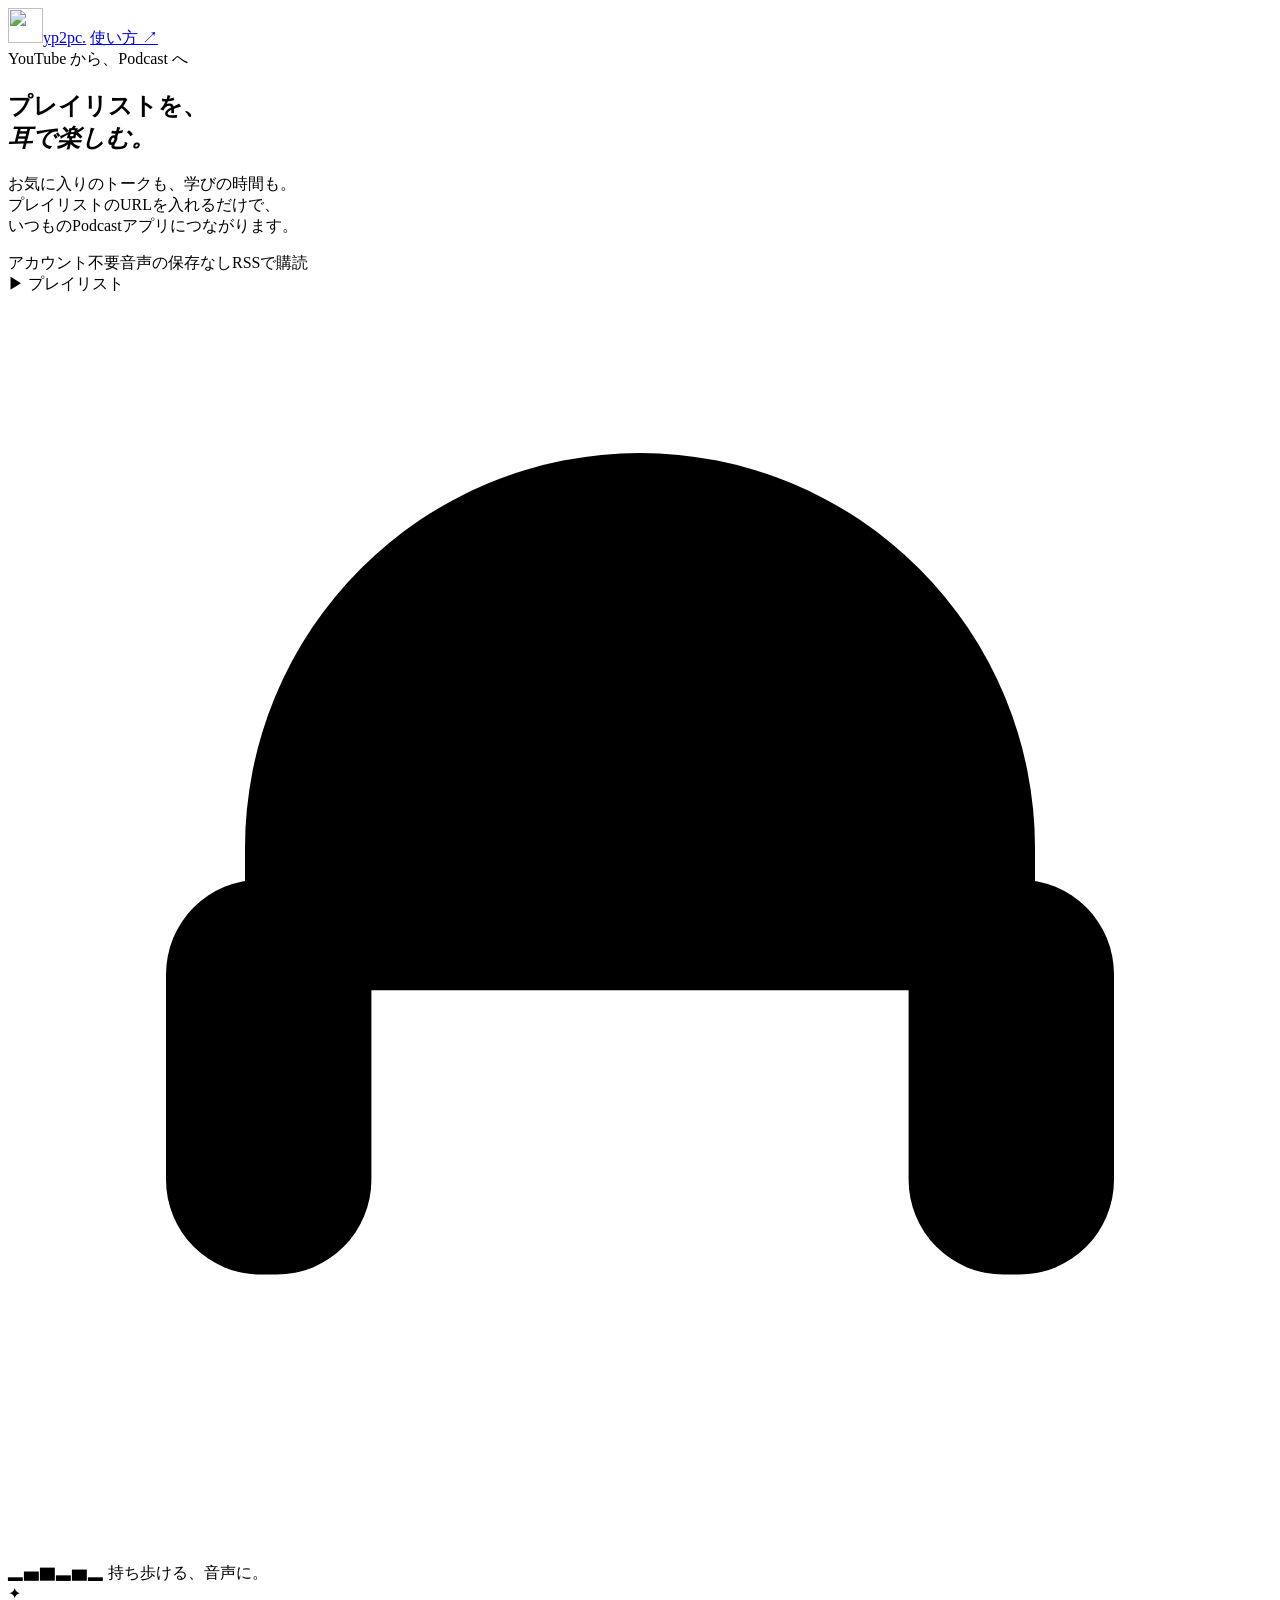
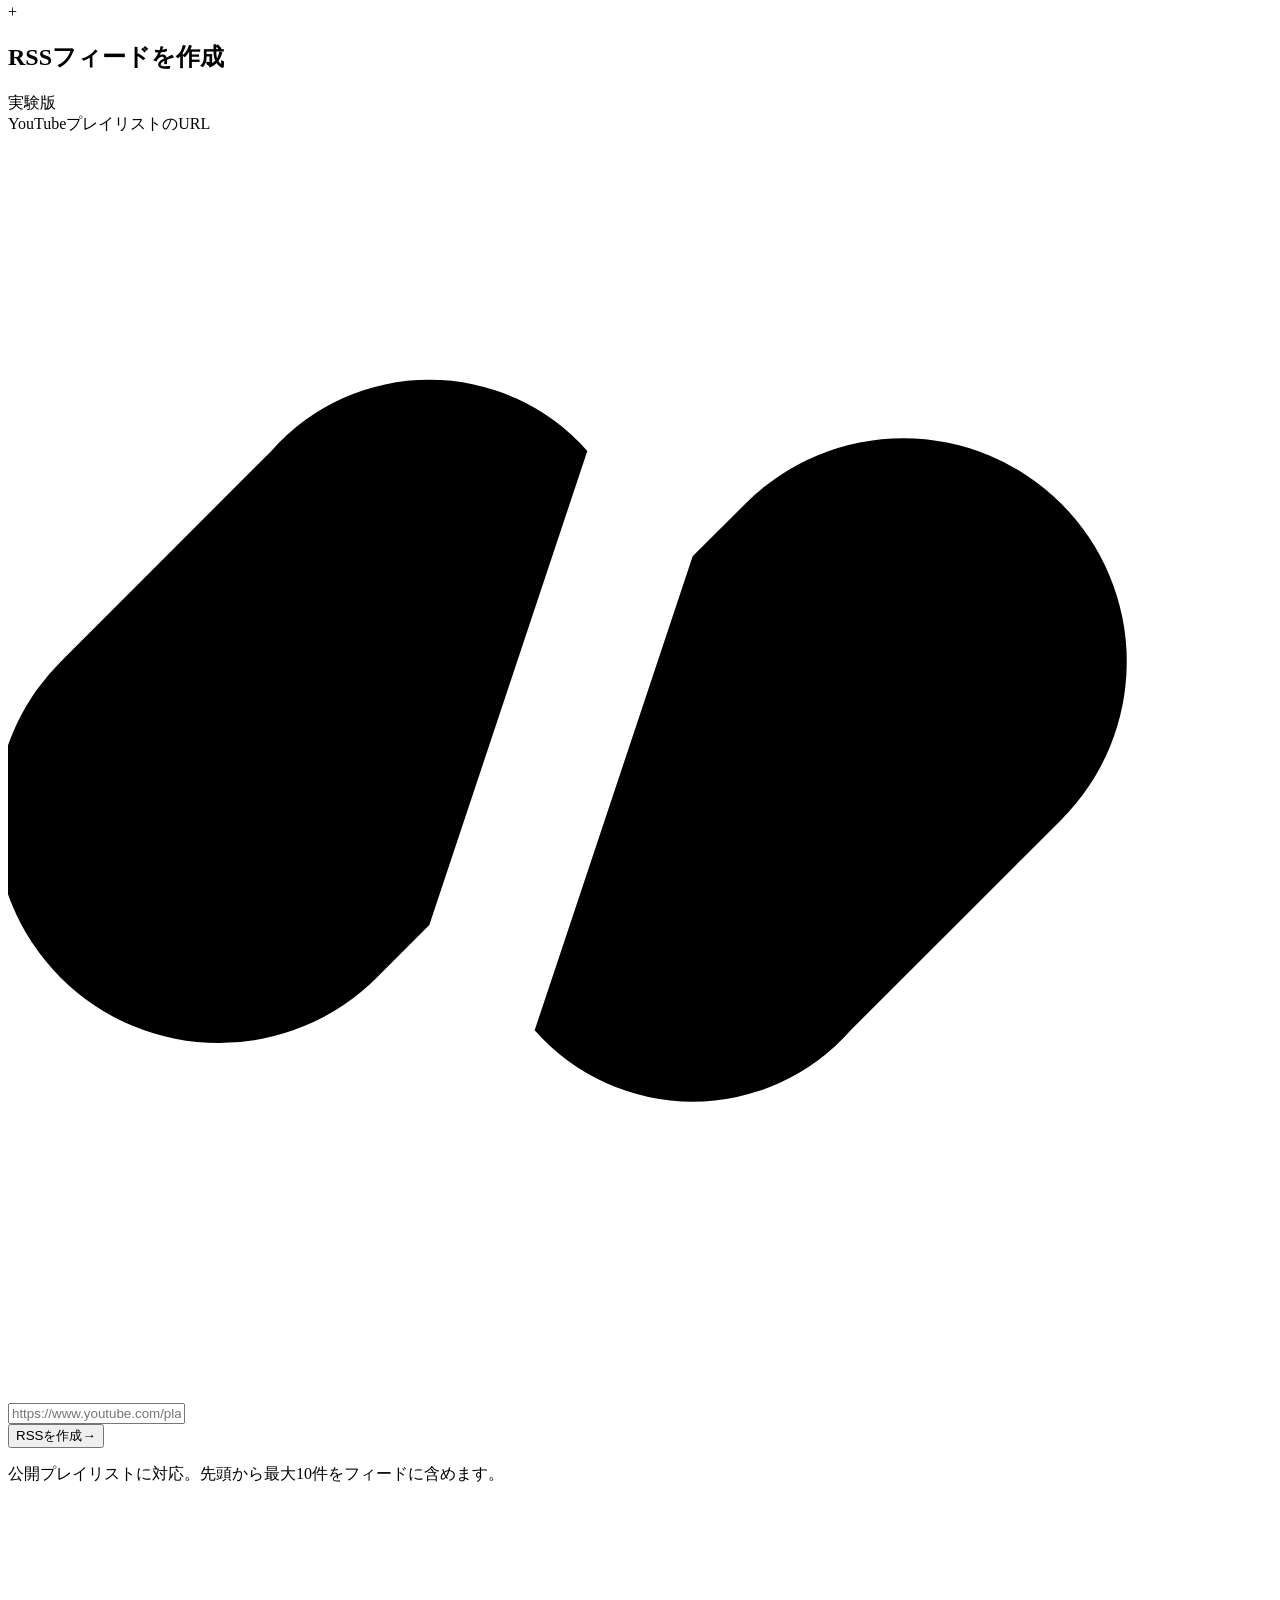
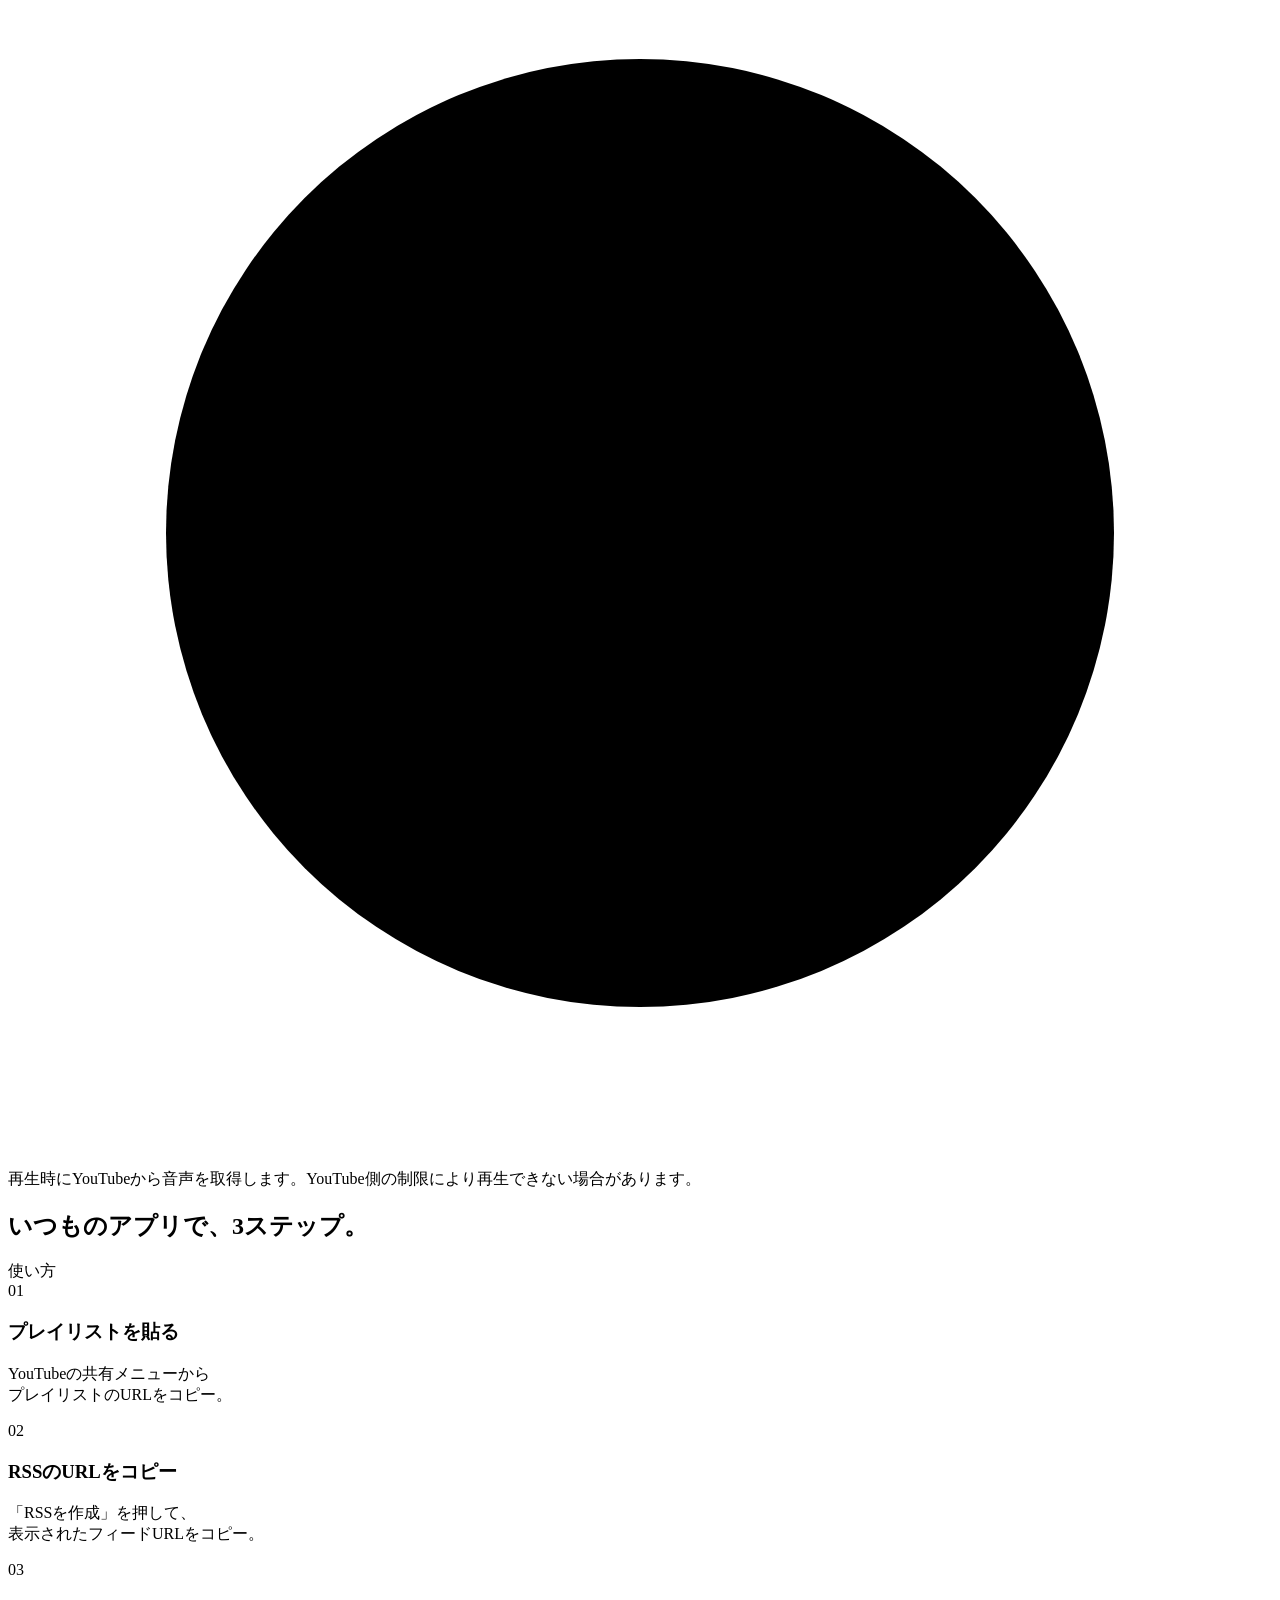
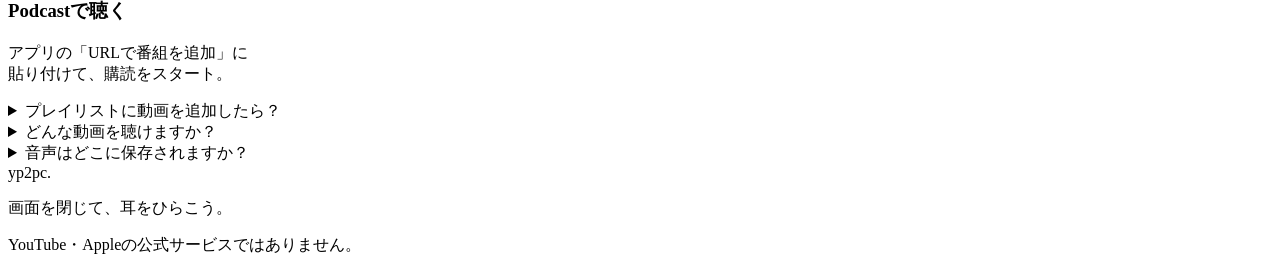
==== public/index.html @ 0f86256d "YouTubeプレイリストをPodcast用RSSへ変換するサービスを実装" ====
<!doctype html>
<html lang="ja">
<head>
  <meta charset="UTF-8">
  <meta name="viewport" content="width=device-width, initial-scale=1">
  <meta name="theme-color" content="#f6f5f0">
  <meta name="description" content="YouTubeのプレイリストを、いつものPodcastアプリへ。購読用のRSSフィードURLを作成します。">
  <title>YP2PC — プレイリストを、耳で楽しむ。</title>
  <link rel="icon" href="/favicon.svg" type="image/svg+xml">
  <link rel="stylesheet" href="/style.css">
  <script src="/app.js" defer></script>
</head>
<body>
  <header class="site-header">
    <a class="brand" href="/" aria-label="YP2PC ホーム"><img src="/favicon.svg" width="35" height="35" alt=""><span>yp2pc<span class="brand-dot">.</span></span></a>
    <a class="help-link" href="#how-to">使い方 <span aria-hidden="true">↗</span></a>
  </header>
  <main>
    <section class="hero" aria-labelledby="page-title">
      <div class="hero-copy">
        <div class="eyebrow"><span></span> YouTube から、Podcast へ</div>
        <h1 id="page-title">プレイリストを、<br><em>耳で楽しむ。</em></h1>
        <p class="intro">お気に入りのトークも、学びの時間も。<br>プレイリストのURLを入れるだけで、<br class="mobile-break">いつものPodcastアプリにつながります。</p>
        <div class="hero-tags"><span>アカウント不要</span><span>音声の保存なし</span><span>RSSで購読</span></div>
      </div>
      <div class="sound-art" aria-hidden="true">
        <div class="orbit orbit-one"></div><div class="orbit orbit-two"></div>
        <div class="floating-tag video-tag"><span class="play-small">▶</span> プレイリスト</div>
        <div class="record"><div class="record-groove"></div><div class="record-center"><svg viewBox="0 0 80 80"><path d="M15 44V35a25 25 0 0 1 50 0v9"/><rect x="10" y="37" width="13" height="25" rx="6"/><rect x="57" y="37" width="13" height="25" rx="6"/></svg></div></div>
        <div class="floating-tag podcast-tag"><span class="mini-wave">▂▅▇▃▆▂</span> 持ち歩ける、音声に。</div>
        <div class="spark spark-one">✦</div><div class="spark spark-two">+</div>
      </div>
    </section>

    <section class="converter" aria-labelledby="converter-title">
      <div class="card-top"><h2 id="converter-title">RSSフィードを作成</h2><span class="beta-badge">実験版</span></div>
      <form id="convert-form">
        <label for="playlist-url">YouTubeプレイリストのURL</label>
        <div class="input-row"><div class="input-wrap"><svg viewBox="0 0 24 24" aria-hidden="true"><path d="m10 13 4-4m-6 6-1 1a4 4 0 0 1-6-6l4-4a4 4 0 0 1 6 0m2 2 1-1a4 4 0 0 1 6 6l-4 4a4 4 0 0 1-6 0"/></svg><input id="playlist-url" name="url" type="url" required maxlength="2048" placeholder="https://www.youtube.com/playlist?list=…" autocomplete="off" spellcheck="false" aria-describedby="input-hint"></div><button id="submit-button" class="primary" type="submit"><span>RSSを作成</span><span aria-hidden="true">→</span></button></div>
        <p id="input-hint" class="input-hint">公開プレイリストに対応。先頭から最大10件をフィードに含めます。</p>
      </form>
      <div id="progress" class="progress" role="status" hidden><span class="spinner" aria-hidden="true"></span><div><strong>プレイリストと音声形式を確認しています</strong><p>動画数によって数分かかります。この画面を開いたままお待ちください。</p></div></div>
      <p id="error" class="error-message" role="alert" hidden></p>
      <div class="card-foot"><svg viewBox="0 0 20 20" aria-hidden="true"><circle cx="10" cy="10" r="7.5"/><path d="M10 9v5m0-8v1"/></svg><span>再生時にYouTubeから音声を取得します。YouTube側の制限により再生できない場合があります。</span></div>
    </section>

    <section id="result" class="result" aria-labelledby="result-title" hidden>
      <div class="result-heading"><div class="success-mark" aria-hidden="true">✓</div><div><p class="result-kicker">フィードの準備ができました</p><h2 id="result-title"></h2><p id="result-meta"></p></div></div>
      <label for="feed-url">購読用RSS URL</label>
      <div class="copy-row"><input id="feed-url" readonly aria-describedby="copy-status"><button id="copy-button" class="primary" type="button">URLをコピー</button></div>
      <p id="copy-status" role="status" aria-live="polite"></p>
      <p id="local-warning" class="notice" hidden>ローカル確認用のURLです。別の端末のApple Podcastsで購読するには、Vercelへデプロイした公開URLを使ってください。</p>
      <p id="partial-warning" class="notice" hidden></p>
      <div class="result-actions"><a id="rss-link" target="_blank" rel="noopener">RSSを開く ↗</a><a id="youtube-link" target="_blank" rel="noopener">元のプレイリスト ↗</a></div>
      <details class="listen"><summary>エピソードを確認・試聴する <span id="episode-count"></span></summary><ol id="episodes"></ol></details>
      <div class="apple-note"><strong>Apple Podcastsへの追加</strong><p>「ライブラリ」のメニューから「URLで番組を追加」を選び、このRSS URLを貼り付けてください。Macでは「ファイル」→「URLで番組を追加」を使います。</p><small>アプリへの直接購読用です。Apple Podcastsの公開カタログへの掲載を保証するものではありません。</small></div>
    </section>

    <section id="how-to" class="how-to" aria-labelledby="how-title">
      <div class="section-heading"><h2 id="how-title">いつものアプリで、3ステップ。</h2><span>使い方</span></div>
      <div class="steps"><article><span class="step-number">01</span><h3>プレイリストを貼る</h3><p>YouTubeの共有メニューから<br>プレイリストのURLをコピー。</p></article><article><span class="step-number">02</span><h3>RSSのURLをコピー</h3><p>「RSSを作成」を押して、<br>表示されたフィードURLをコピー。</p></article><article><span class="step-number">03</span><h3>Podcastで聴く</h3><p>アプリの「URLで番組を追加」に<br>貼り付けて、購読をスタート。</p></article></div>
    </section>
    <section class="faq" aria-label="利用について"><details><summary>プレイリストに動画を追加したら？</summary><p>アプリがRSSを再取得すると、最新のプレイリストを確認します。対象はプレイリストの先頭から最大10件です。新しい動画が末尾に追加される場合は、YouTube側で並び順を変更してください。反映には本サービスのキャッシュ（最大5分）とアプリの更新間隔が影響します。</p></details><details><summary>どんな動画を聴けますか？</summary><p>公開動画のうち、M4A音声を取得できるものに対応します。非公開・年齢制限・メンバー限定・配信中のライブなどには対応していません。取得できなかった動画は結果に表示されます。利用できる権利・許可のあるコンテンツでお使いください。</p></details><details><summary>音声はどこに保存されますか？</summary><p>このサービスは音声ファイルを保存しません。再生時にYouTubeから取得し、Vercelを経由してアプリへ送ります。アプリ側のダウンロード機能では端末に保存されます。YouTubeで動画が削除された場合やアクセスが制限された場合は、再生できなくなります。</p></details></section>
  </main>
  <footer><span class="footer-brand">yp2pc.</span><p>画面を閉じて、耳をひらこう。</p><span>YouTube・Appleの公式サービスではありません。</span></footer>
</body>
</html>
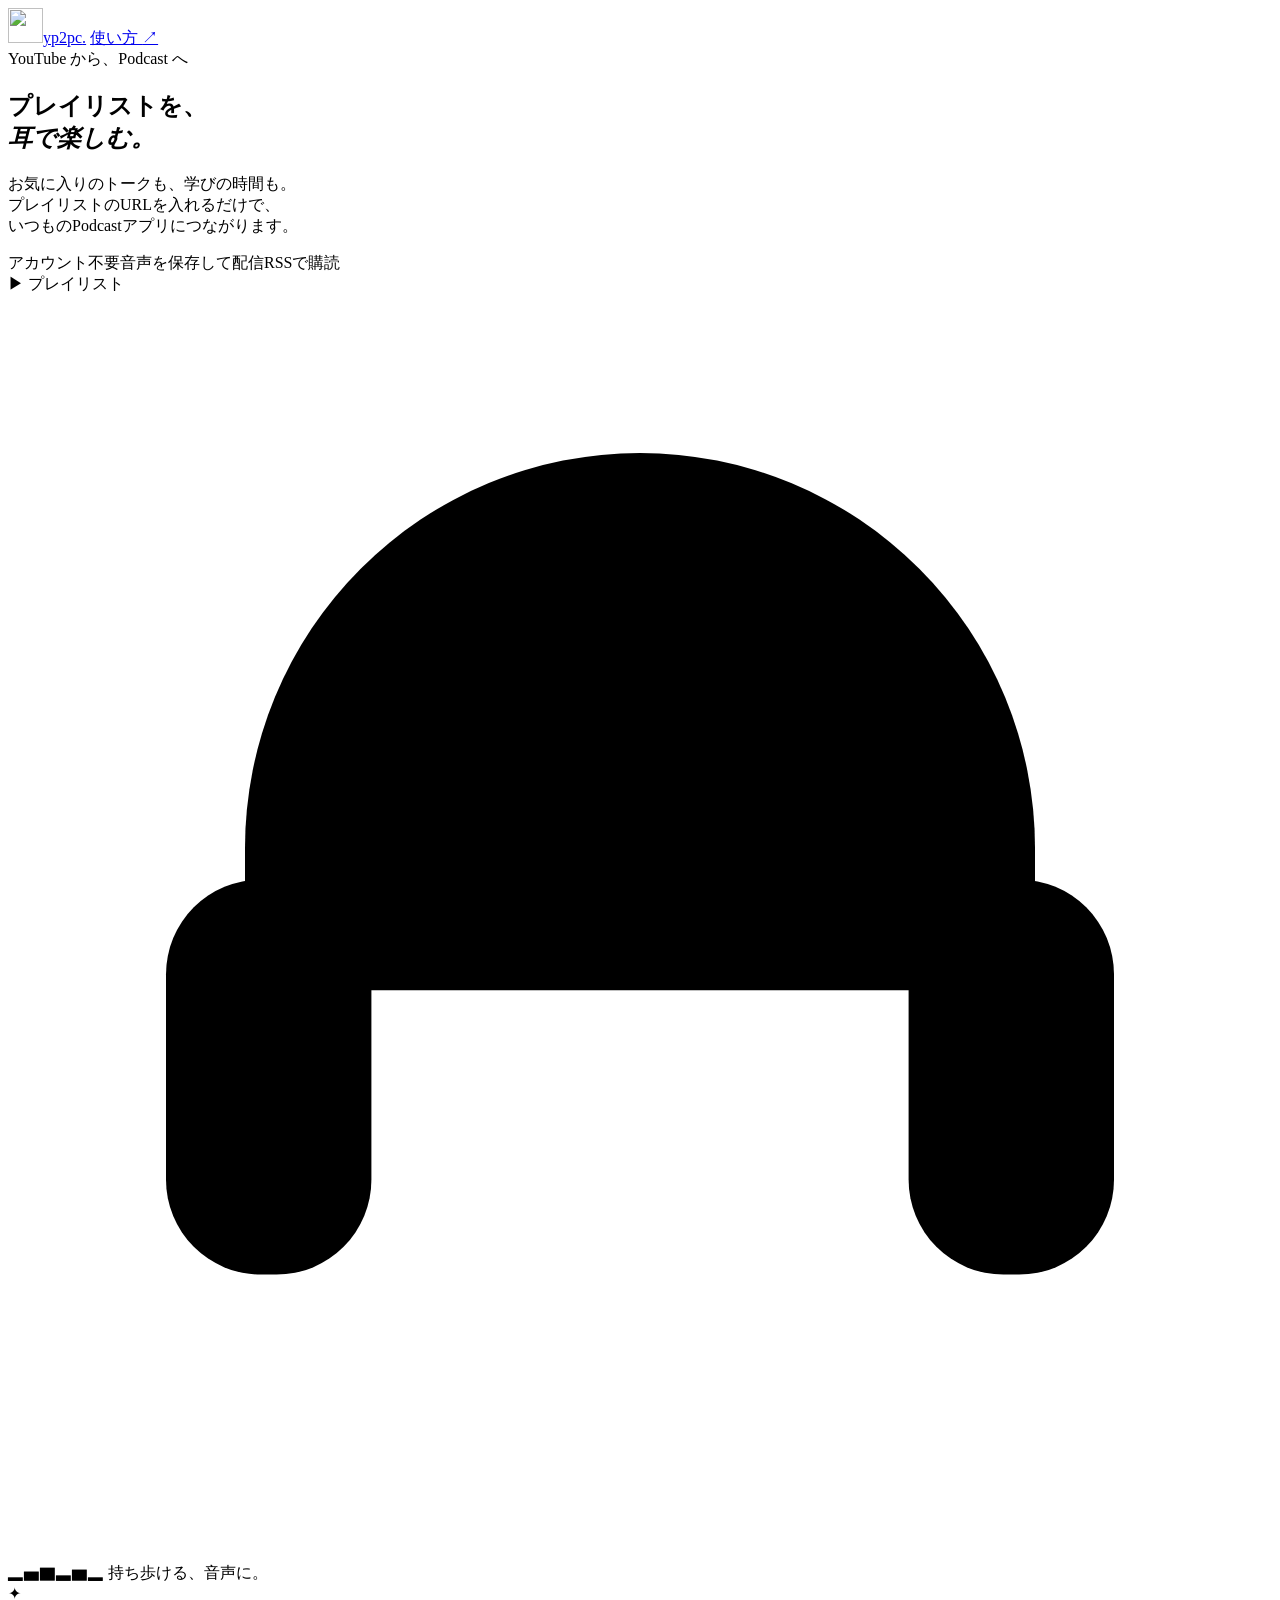
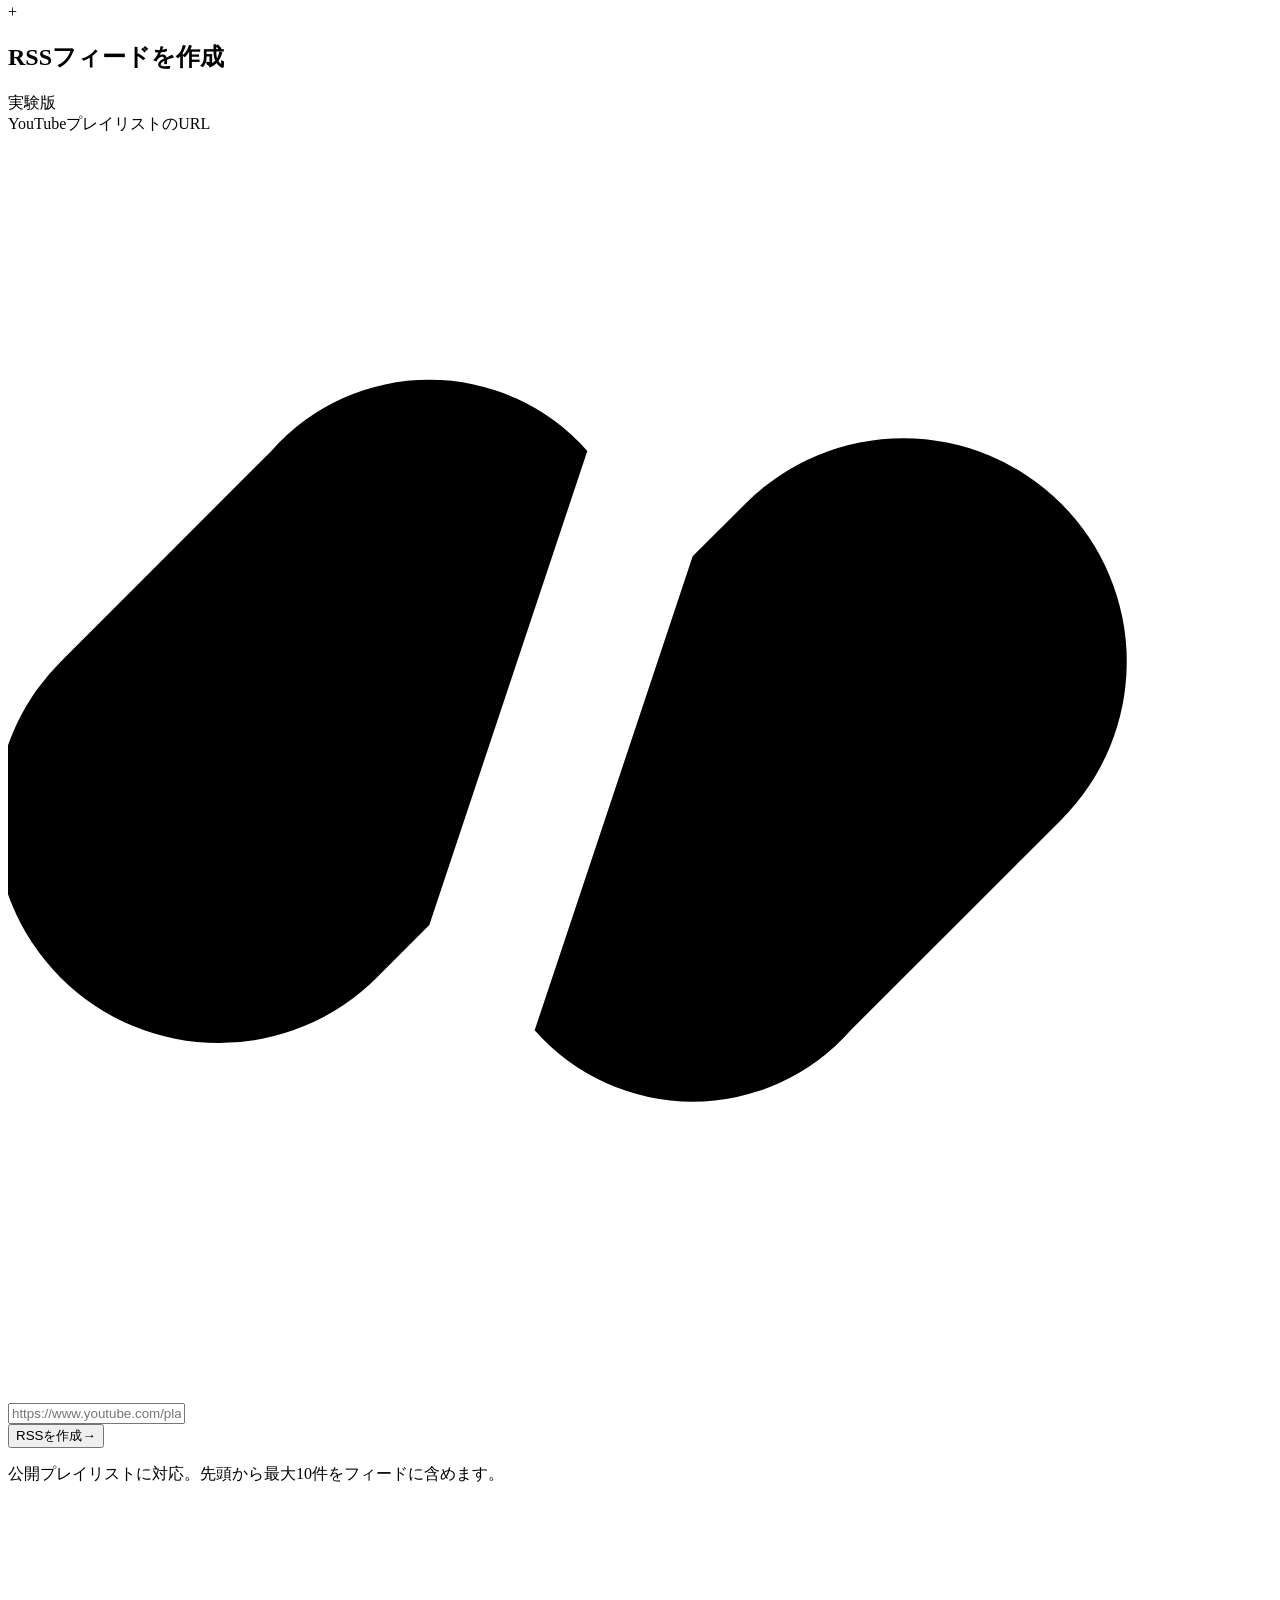
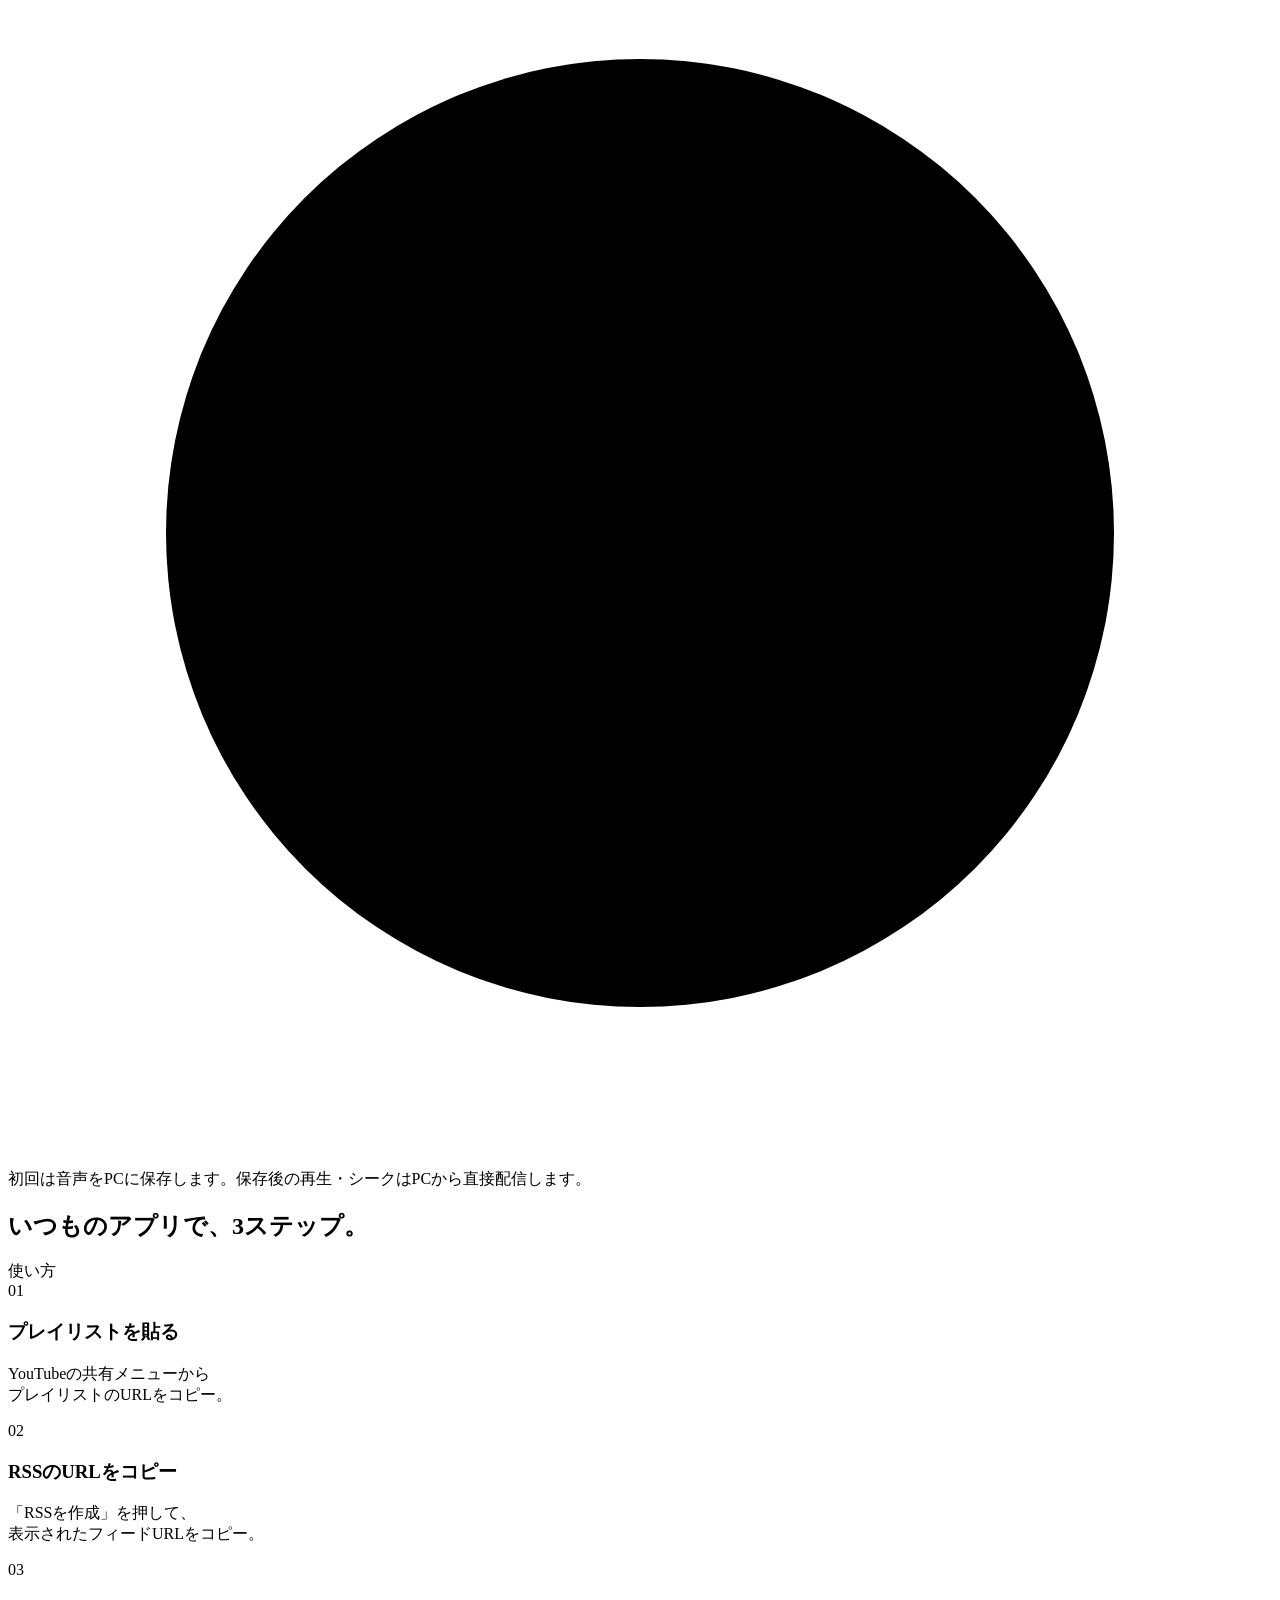
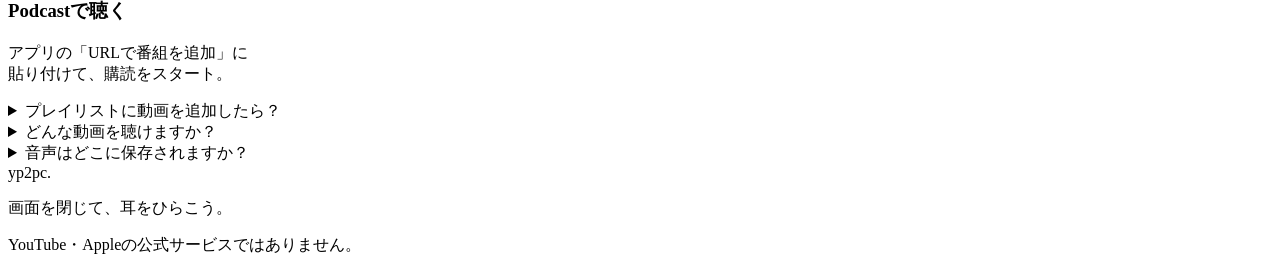
==== commit 8cf63301: "音声とサムネイルを保存するセルフホスト専用構成へ移行" ====
--- a/public/index.html
+++ b/public/index.html
@@ -21,7 +21,7 @@
         <div class="eyebrow"><span></span> YouTube から、Podcast へ</div>
         <h1 id="page-title">プレイリストを、<br><em>耳で楽しむ。</em></h1>
         <p class="intro">お気に入りのトークも、学びの時間も。<br>プレイリストのURLを入れるだけで、<br class="mobile-break">いつものPodcastアプリにつながります。</p>
-        <div class="hero-tags"><span>アカウント不要</span><span>音声の保存なし</span><span>RSSで購読</span></div>
+        <div class="hero-tags"><span>アカウント不要</span><span>音声を保存して配信</span><span>RSSで購読</span></div>
       </div>
       <div class="sound-art" aria-hidden="true">
         <div class="orbit orbit-one"></div><div class="orbit orbit-two"></div>
@@ -39,9 +39,9 @@
         <div class="input-row"><div class="input-wrap"><svg viewBox="0 0 24 24" aria-hidden="true"><path d="m10 13 4-4m-6 6-1 1a4 4 0 0 1-6-6l4-4a4 4 0 0 1 6 0m2 2 1-1a4 4 0 0 1 6 6l-4 4a4 4 0 0 1-6 0"/></svg><input id="playlist-url" name="url" type="url" required maxlength="2048" placeholder="https://www.youtube.com/playlist?list=…" autocomplete="off" spellcheck="false" aria-describedby="input-hint"></div><button id="submit-button" class="primary" type="submit"><span>RSSを作成</span><span aria-hidden="true">→</span></button></div>
         <p id="input-hint" class="input-hint">公開プレイリストに対応。先頭から最大10件をフィードに含めます。</p>
       </form>
-      <div id="progress" class="progress" role="status" hidden><span class="spinner" aria-hidden="true"></span><div><strong>プレイリストと音声形式を確認しています</strong><p>動画数によって数分かかります。この画面を開いたままお待ちください。</p></div></div>
+      <div id="progress" class="progress" role="status" hidden><span class="spinner" aria-hidden="true"></span><div><strong id="progress-title">音声とサムネイルを保存しています</strong><p>動画数によって数分かかります。この画面を開いたままお待ちください。</p></div></div>
       <p id="error" class="error-message" role="alert" hidden></p>
-      <div class="card-foot"><svg viewBox="0 0 20 20" aria-hidden="true"><circle cx="10" cy="10" r="7.5"/><path d="M10 9v5m0-8v1"/></svg><span>再生時にYouTubeから音声を取得します。YouTube側の制限により再生できない場合があります。</span></div>
+      <div class="card-foot"><svg viewBox="0 0 20 20" aria-hidden="true"><circle cx="10" cy="10" r="7.5"/><path d="M10 9v5m0-8v1"/></svg><span id="storage-note">初回は音声をPCに保存します。保存後の再生・シークはPCから直接配信します。</span></div>
     </section>
 
     <section id="result" class="result" aria-labelledby="result-title" hidden>
@@ -49,7 +49,7 @@
       <label for="feed-url">購読用RSS URL</label>
       <div class="copy-row"><input id="feed-url" readonly aria-describedby="copy-status"><button id="copy-button" class="primary" type="button">URLをコピー</button></div>
       <p id="copy-status" role="status" aria-live="polite"></p>
-      <p id="local-warning" class="notice" hidden>ローカル確認用のURLです。別の端末のApple Podcastsで購読するには、Vercelへデプロイした公開URLを使ってください。</p>
+      <p id="local-warning" class="notice" hidden>LAN実験用のURLです。iPadをPCと同じネットワークに接続し、PCとサーバーを起動したままお使いください。localhostや127.0.0.1のURLは別の端末から利用できません。</p>
       <p id="partial-warning" class="notice" hidden></p>
       <div class="result-actions"><a id="rss-link" target="_blank" rel="noopener">RSSを開く ↗</a><a id="youtube-link" target="_blank" rel="noopener">元のプレイリスト ↗</a></div>
       <details class="listen"><summary>エピソードを確認・試聴する <span id="episode-count"></span></summary><ol id="episodes"></ol></details>
@@ -60,7 +60,7 @@
       <div class="section-heading"><h2 id="how-title">いつものアプリで、3ステップ。</h2><span>使い方</span></div>
       <div class="steps"><article><span class="step-number">01</span><h3>プレイリストを貼る</h3><p>YouTubeの共有メニューから<br>プレイリストのURLをコピー。</p></article><article><span class="step-number">02</span><h3>RSSのURLをコピー</h3><p>「RSSを作成」を押して、<br>表示されたフィードURLをコピー。</p></article><article><span class="step-number">03</span><h3>Podcastで聴く</h3><p>アプリの「URLで番組を追加」に<br>貼り付けて、購読をスタート。</p></article></div>
     </section>
-    <section class="faq" aria-label="利用について"><details><summary>プレイリストに動画を追加したら？</summary><p>アプリがRSSを再取得すると、最新のプレイリストを確認します。対象はプレイリストの先頭から最大10件です。新しい動画が末尾に追加される場合は、YouTube側で並び順を変更してください。反映には本サービスのキャッシュ（最大5分）とアプリの更新間隔が影響します。</p></details><details><summary>どんな動画を聴けますか？</summary><p>公開動画のうち、M4A音声を取得できるものに対応します。非公開・年齢制限・メンバー限定・配信中のライブなどには対応していません。取得できなかった動画は結果に表示されます。利用できる権利・許可のあるコンテンツでお使いください。</p></details><details><summary>音声はどこに保存されますか？</summary><p>このサービスは音声ファイルを保存しません。再生時にYouTubeから取得し、Vercelを経由してアプリへ送ります。アプリ側のダウンロード機能では端末に保存されます。YouTubeで動画が削除された場合やアクセスが制限された場合は、再生できなくなります。</p></details></section>
+    <section class="faq" aria-label="利用について"><details><summary>プレイリストに動画を追加したら？</summary><p>アプリがRSSを再取得すると、最新のプレイリストを確認します。対象はプレイリストの先頭から最大10件です。新しい動画が末尾に追加される場合は、YouTube側で並び順を変更してください。反映には本サービスのキャッシュ（最大5分）とアプリの更新間隔が影響します。</p></details><details><summary>どんな動画を聴けますか？</summary><p>公開動画のうち、M4A音声を取得できるものに対応します。非公開・年齢制限・メンバー限定・配信中のライブなどには対応していません。取得できなかった動画は結果に表示されます。利用できる権利・許可のあるコンテンツでお使いください。</p></details><details><summary>音声はどこに保存されますか？</summary><p id="storage-faq">音声と動画サムネイルは、このサーバーのディスクに保存します。保存済みの音声はYouTubeに再接続せず配信します。初回の取得には時間がかかります。PCの停止・スリープ中は利用できません。</p></details></section>
   </main>
   <footer><span class="footer-brand">yp2pc.</span><p>画面を閉じて、耳をひらこう。</p><span>YouTube・Appleの公式サービスではありません。</span></footer>
 </body>
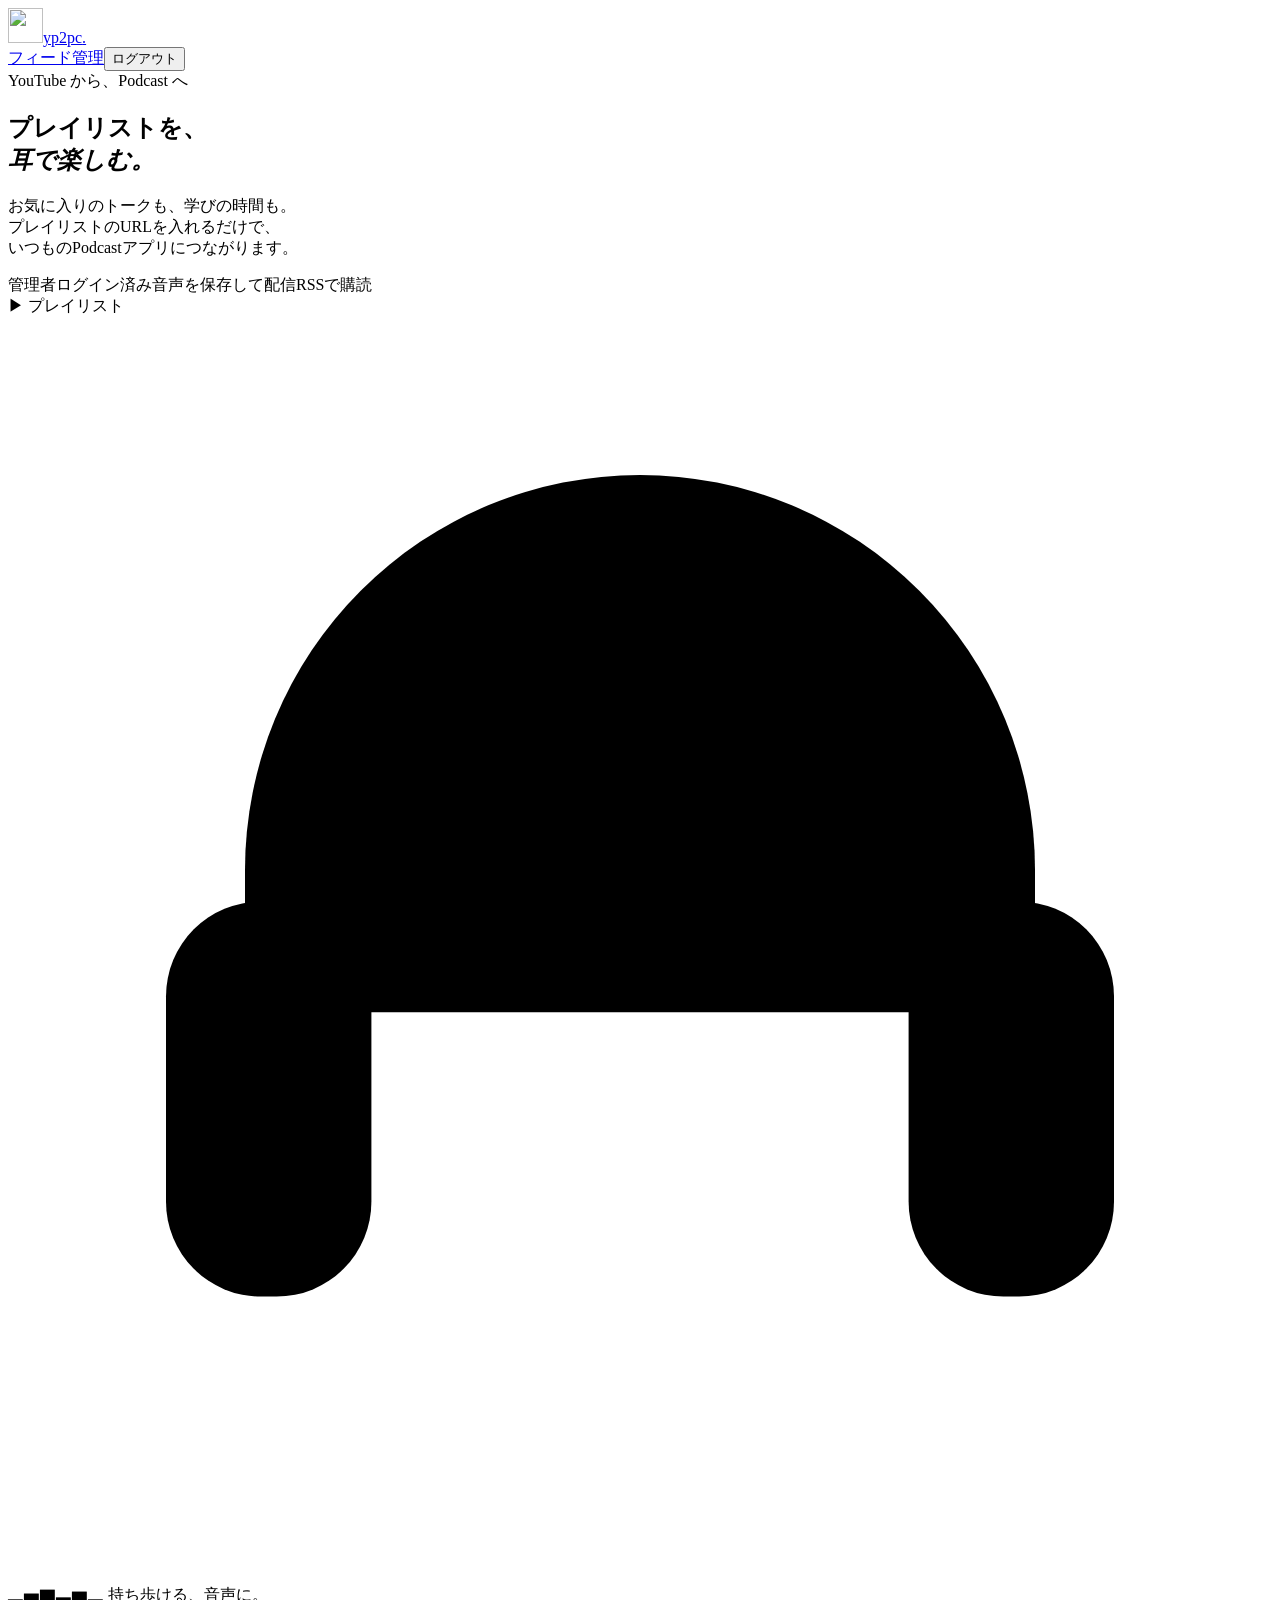
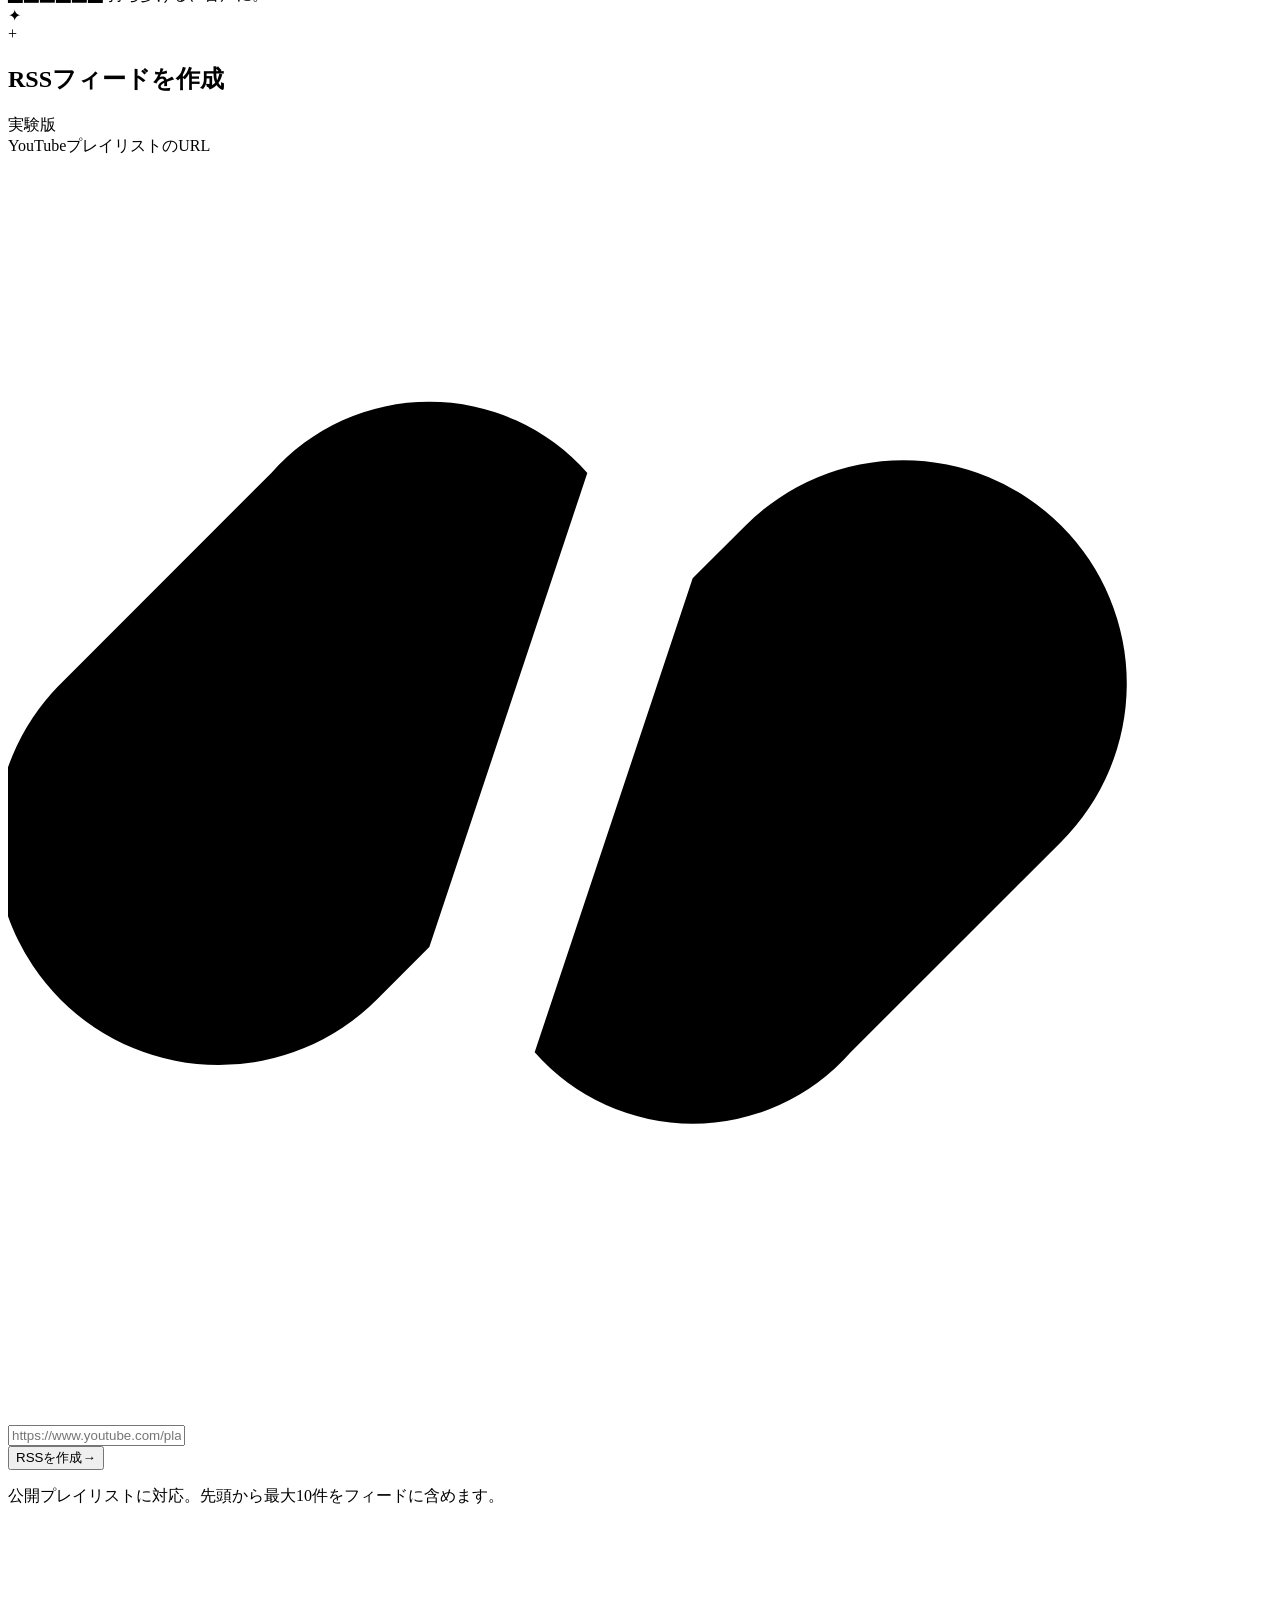
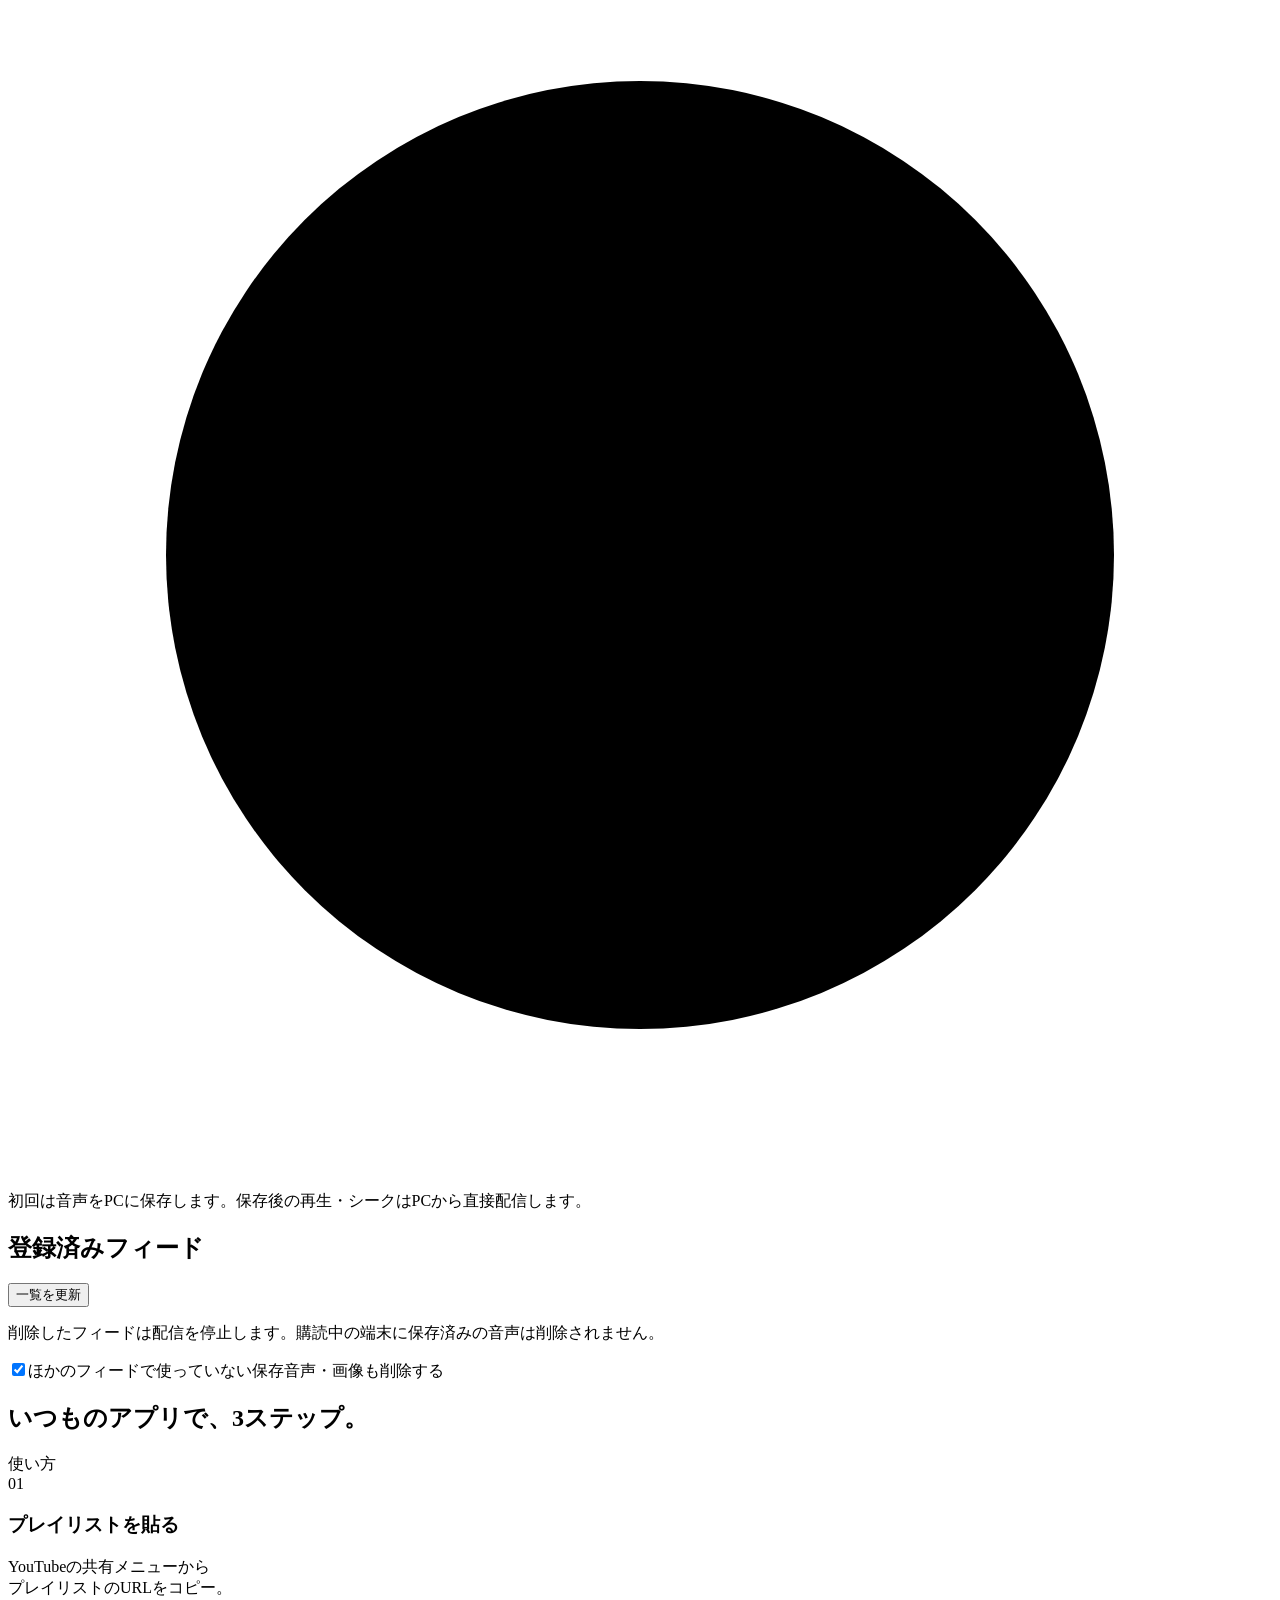
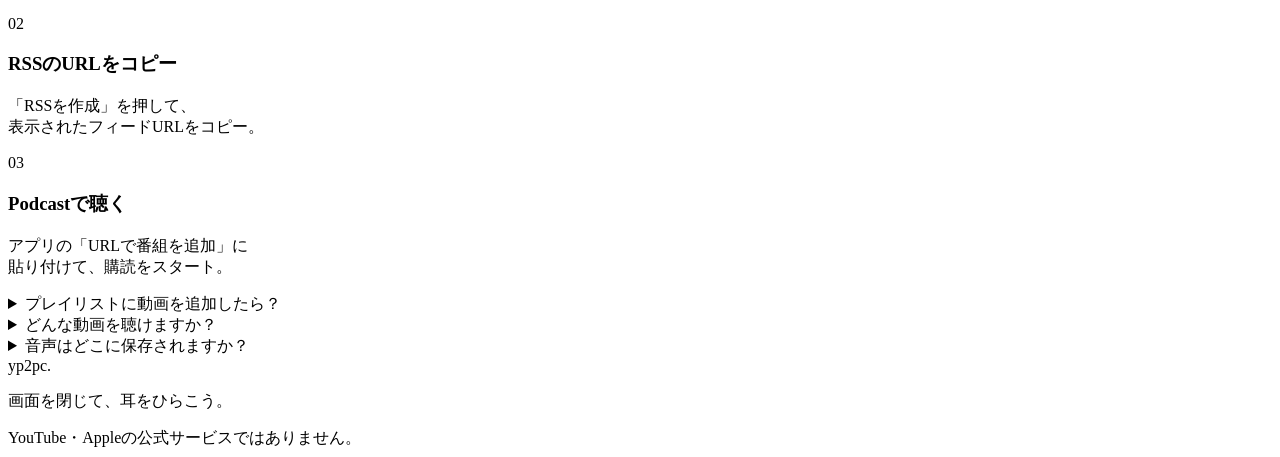
==== commit 5e22e5d0: "管理画面をパスワード保護しフィードと未共有音声の削除を追加" ====
--- a/public/index.html
+++ b/public/index.html
@@ -13,7 +13,7 @@
 <body>
   <header class="site-header">
     <a class="brand" href="/" aria-label="YP2PC ホーム"><img src="/favicon.svg" width="35" height="35" alt=""><span>yp2pc<span class="brand-dot">.</span></span></a>
-    <a class="help-link" href="#how-to">使い方 <span aria-hidden="true">↗</span></a>
+    <div class="header-actions"><a class="help-link" href="#feed-management">フィード管理</a><button id="logout-button" class="secondary" type="button">ログアウト</button></div>
   </header>
   <main>
     <section class="hero" aria-labelledby="page-title">
@@ -21,7 +21,7 @@
         <div class="eyebrow"><span></span> YouTube から、Podcast へ</div>
         <h1 id="page-title">プレイリストを、<br><em>耳で楽しむ。</em></h1>
         <p class="intro">お気に入りのトークも、学びの時間も。<br>プレイリストのURLを入れるだけで、<br class="mobile-break">いつものPodcastアプリにつながります。</p>
-        <div class="hero-tags"><span>アカウント不要</span><span>音声を保存して配信</span><span>RSSで購読</span></div>
+        <div class="hero-tags"><span>管理者ログイン済み</span><span>音声を保存して配信</span><span>RSSで購読</span></div>
       </div>
       <div class="sound-art" aria-hidden="true">
         <div class="orbit orbit-one"></div><div class="orbit orbit-two"></div>
@@ -56,6 +56,14 @@
       <div class="apple-note"><strong>Apple Podcastsへの追加</strong><p>「ライブラリ」のメニューから「URLで番組を追加」を選び、このRSS URLを貼り付けてください。Macでは「ファイル」→「URLで番組を追加」を使います。</p><small>アプリへの直接購読用です。Apple Podcastsの公開カタログへの掲載を保証するものではありません。</small></div>
     </section>
 
+    <section id="feed-management" class="result" aria-labelledby="management-title">
+      <div class="management-heading"><h2 id="management-title">登録済みフィード</h2><button id="refresh-feeds" class="secondary" type="button">一覧を更新</button></div>
+      <p class="input-hint">削除したフィードは配信を停止します。購読中の端末に保存済みの音声は削除されません。</p>
+      <label class="delete-option"><input id="remove-media" type="checkbox" checked>ほかのフィードで使っていない保存音声・画像も削除する</label>
+      <p id="management-status" role="status" aria-live="polite"></p>
+      <ul id="managed-feeds" class="managed-feeds"></ul>
+    </section>
+
     <section id="how-to" class="how-to" aria-labelledby="how-title">
       <div class="section-heading"><h2 id="how-title">いつものアプリで、3ステップ。</h2><span>使い方</span></div>
       <div class="steps"><article><span class="step-number">01</span><h3>プレイリストを貼る</h3><p>YouTubeの共有メニューから<br>プレイリストのURLをコピー。</p></article><article><span class="step-number">02</span><h3>RSSのURLをコピー</h3><p>「RSSを作成」を押して、<br>表示されたフィードURLをコピー。</p></article><article><span class="step-number">03</span><h3>Podcastで聴く</h3><p>アプリの「URLで番組を追加」に<br>貼り付けて、購読をスタート。</p></article></div>
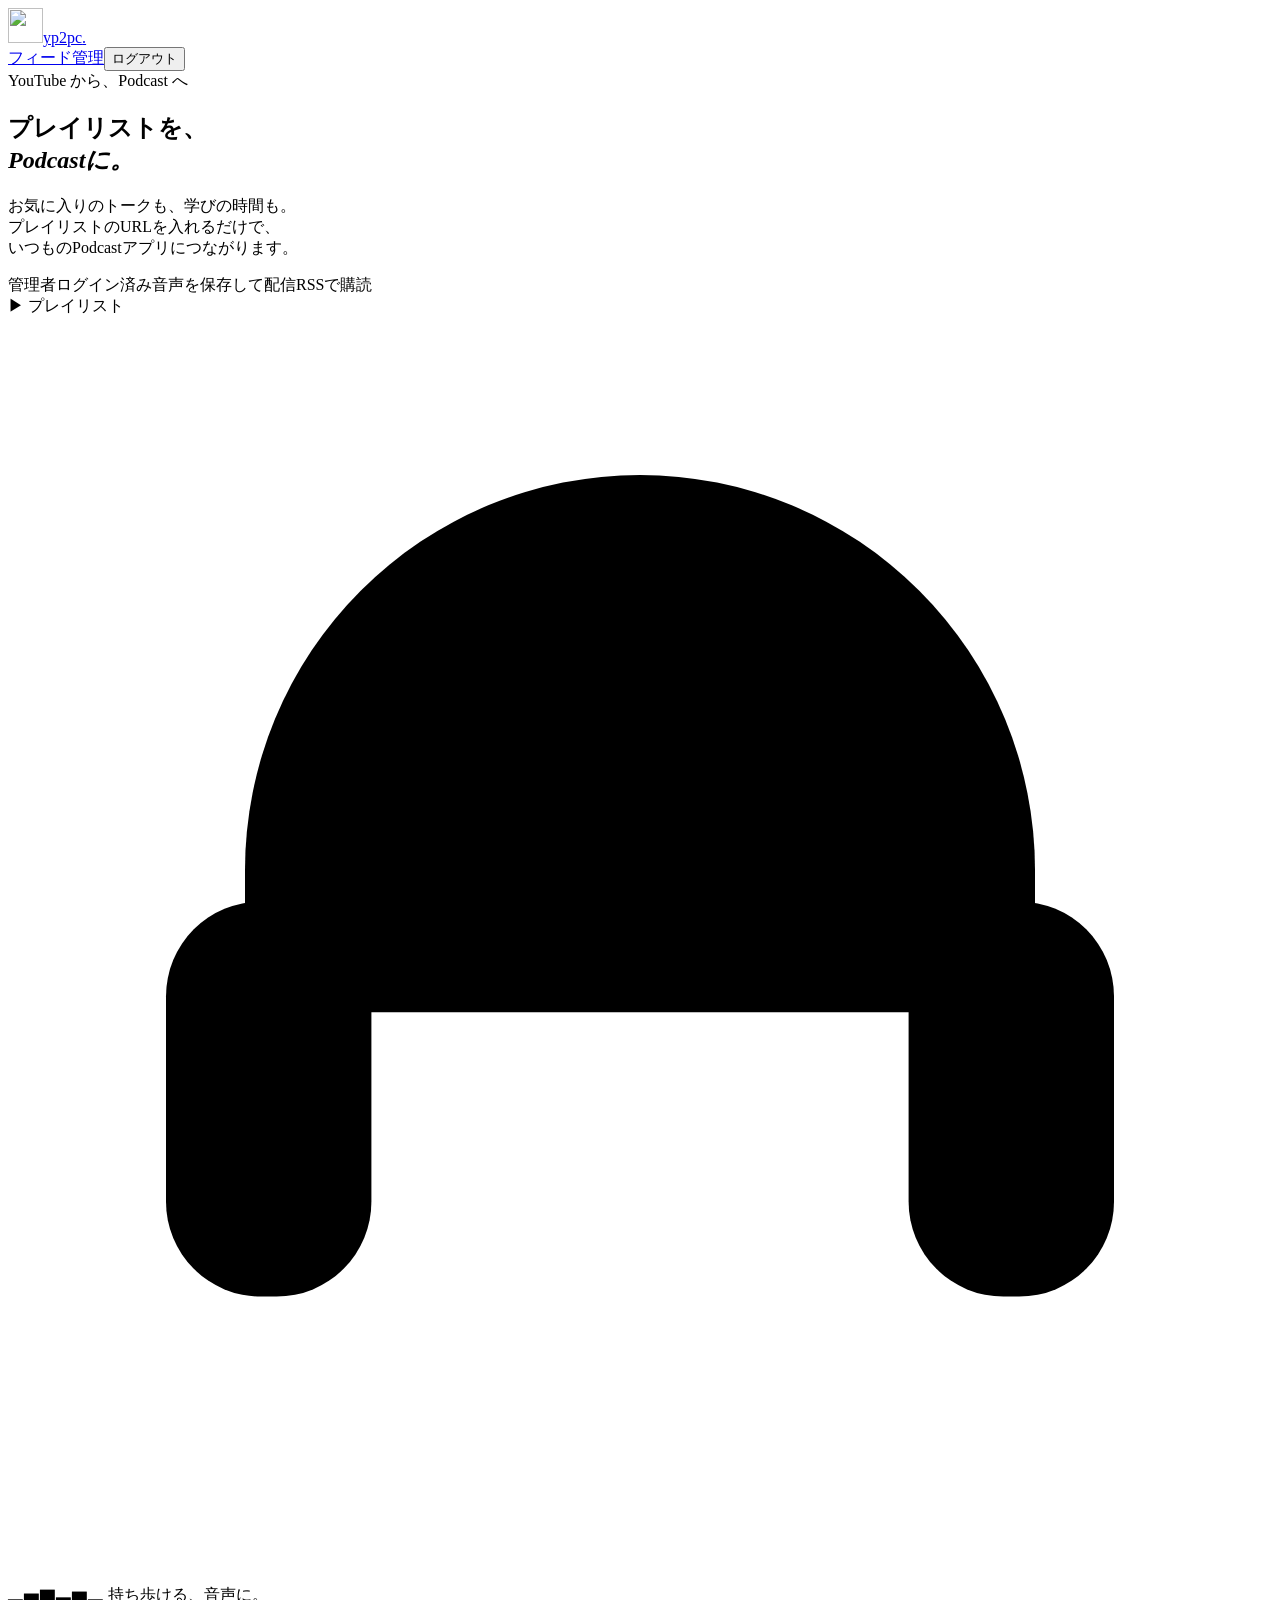
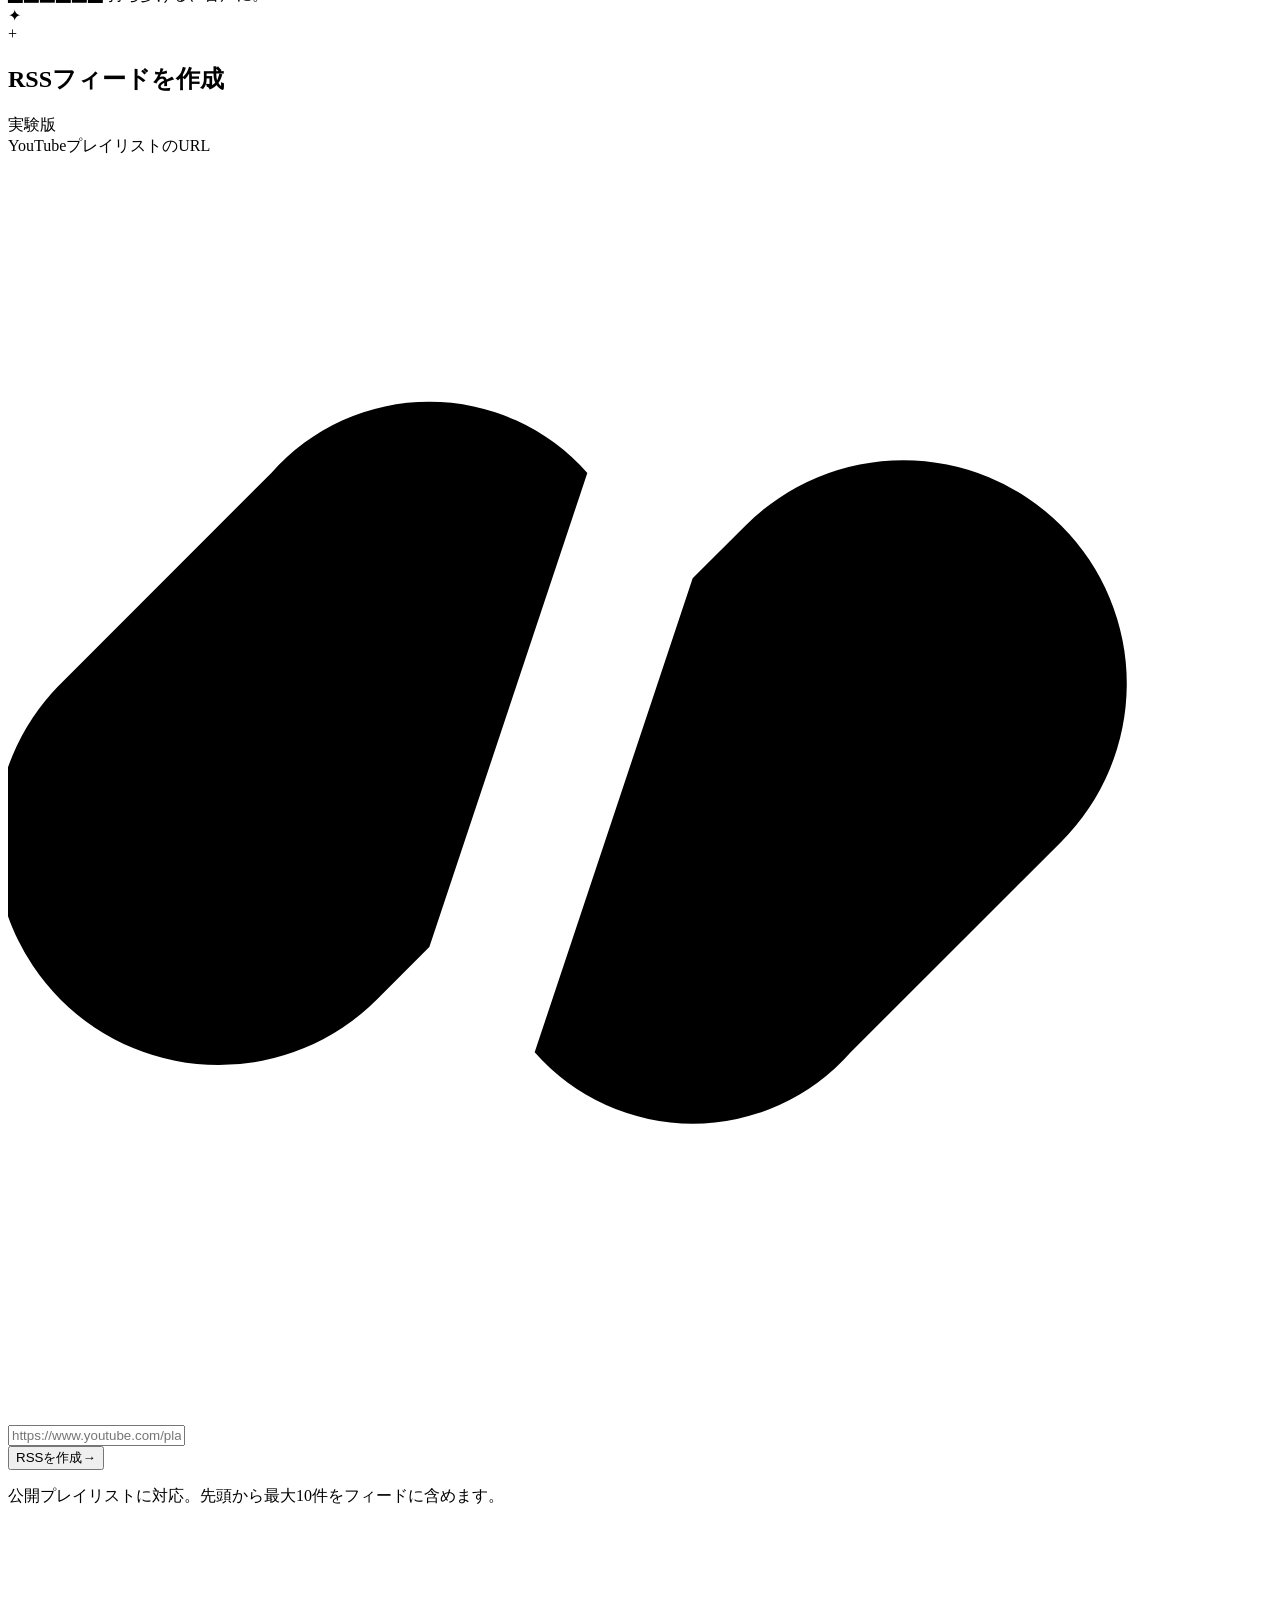
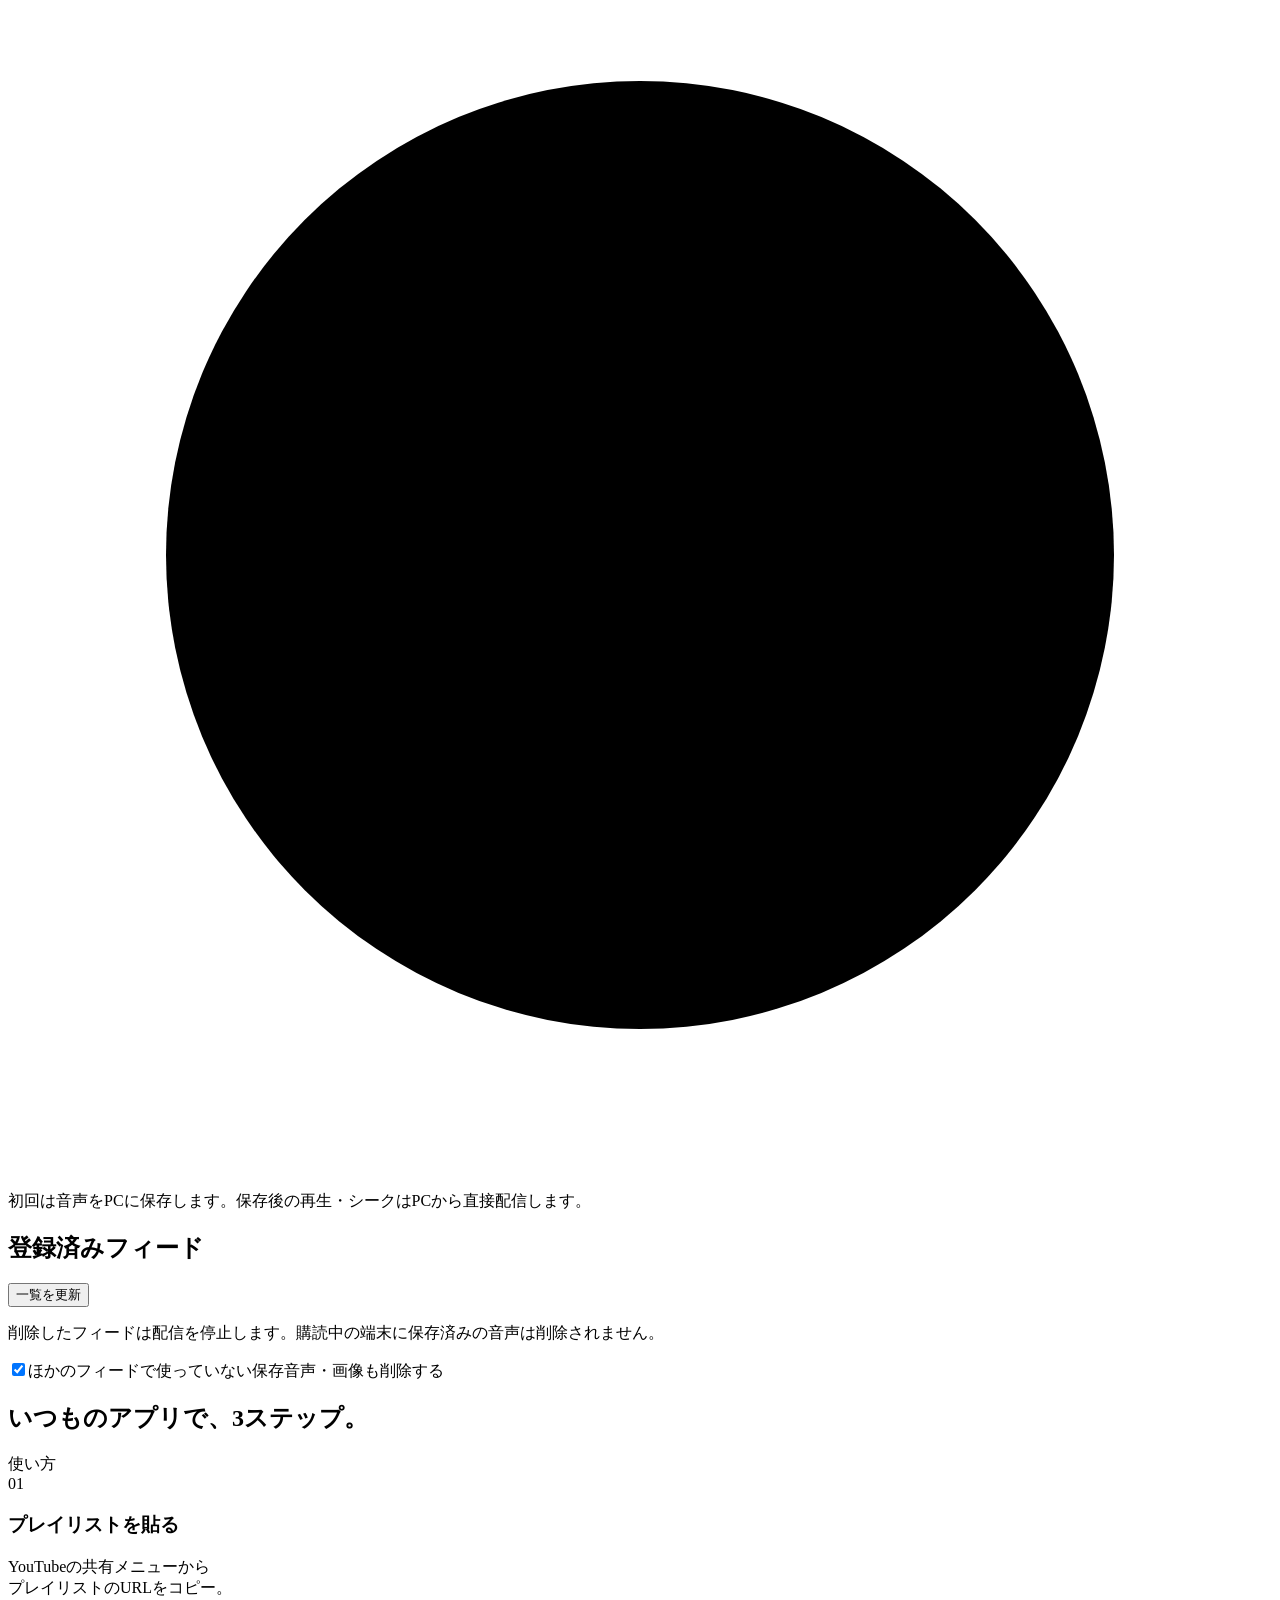
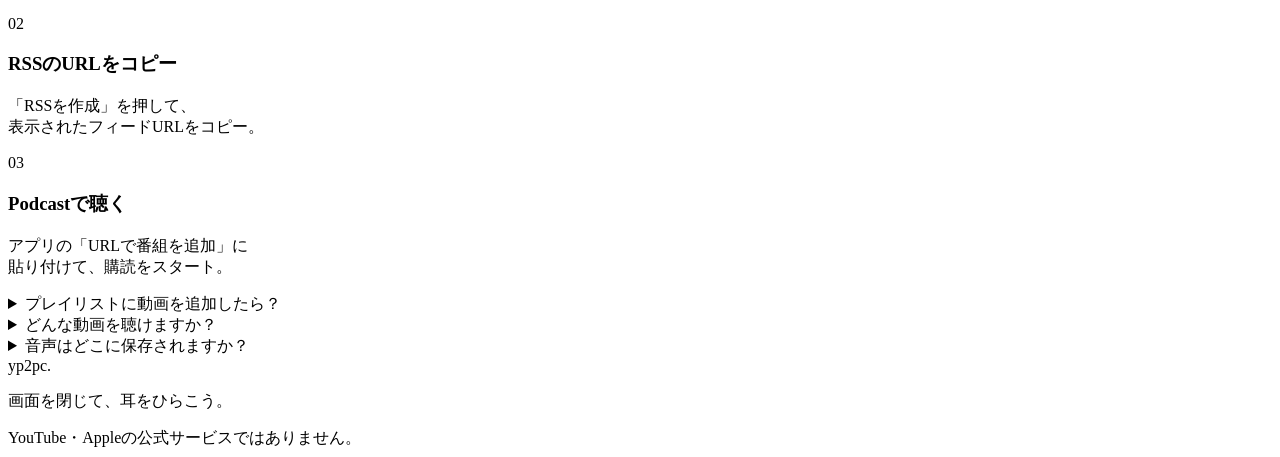
==== commit 28a0cb41: "管理画面の見出しをPodcastへの変換を示す文言に変更" ====
--- a/public/index.html
+++ b/public/index.html
@@ -5,7 +5,7 @@
   <meta name="viewport" content="width=device-width, initial-scale=1">
   <meta name="theme-color" content="#f6f5f0">
   <meta name="description" content="YouTubeのプレイリストを、いつものPodcastアプリへ。購読用のRSSフィードURLを作成します。">
-  <title>YP2PC — プレイリストを、耳で楽しむ。</title>
+  <title>YP2PC — YouTubeプレイリストを、Podcastに。</title>
   <link rel="icon" href="/favicon.svg" type="image/svg+xml">
   <link rel="stylesheet" href="/style.css">
   <script src="/app.js" defer></script>
@@ -19,7 +19,7 @@
     <section class="hero" aria-labelledby="page-title">
       <div class="hero-copy">
         <div class="eyebrow"><span></span> YouTube から、Podcast へ</div>
-        <h1 id="page-title">プレイリストを、<br><em>耳で楽しむ。</em></h1>
+        <h1 id="page-title">プレイリストを、<br><em>Podcastに。</em></h1>
         <p class="intro">お気に入りのトークも、学びの時間も。<br>プレイリストのURLを入れるだけで、<br class="mobile-break">いつものPodcastアプリにつながります。</p>
         <div class="hero-tags"><span>管理者ログイン済み</span><span>音声を保存して配信</span><span>RSSで購読</span></div>
       </div>
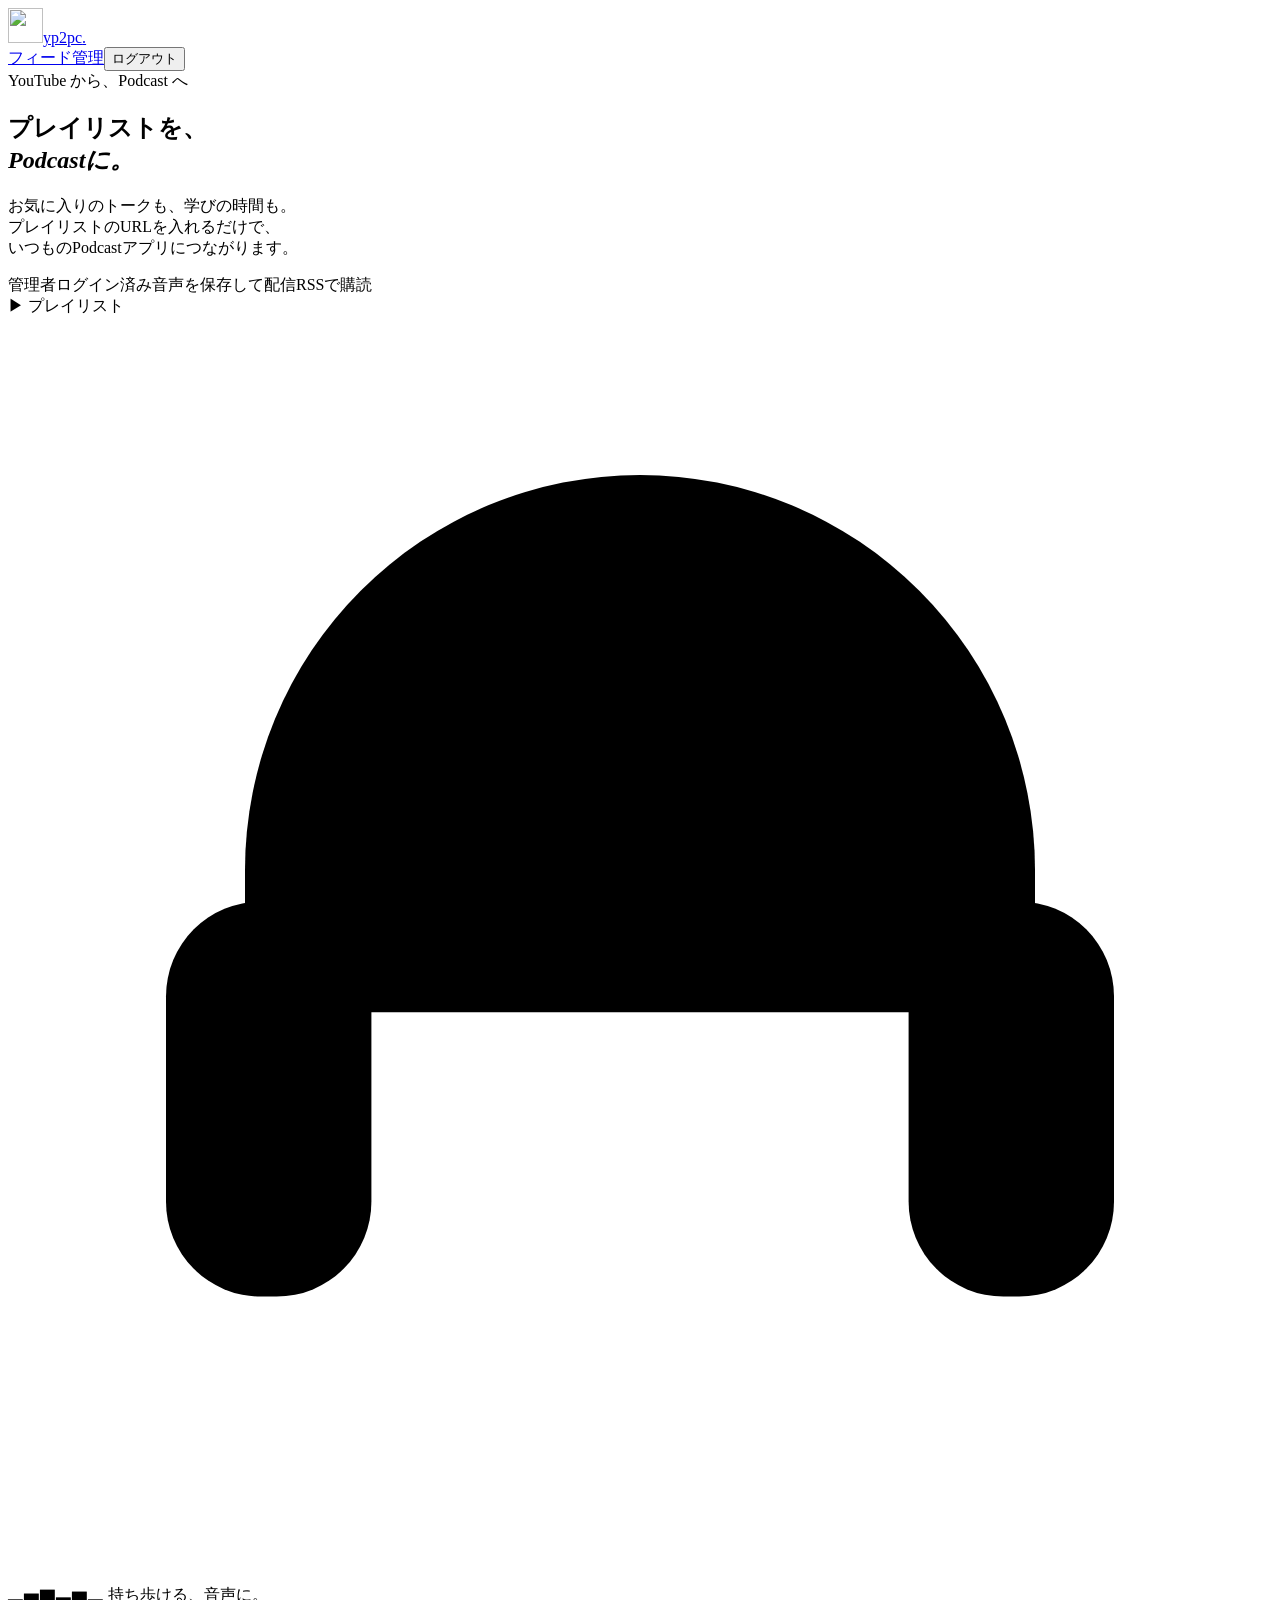
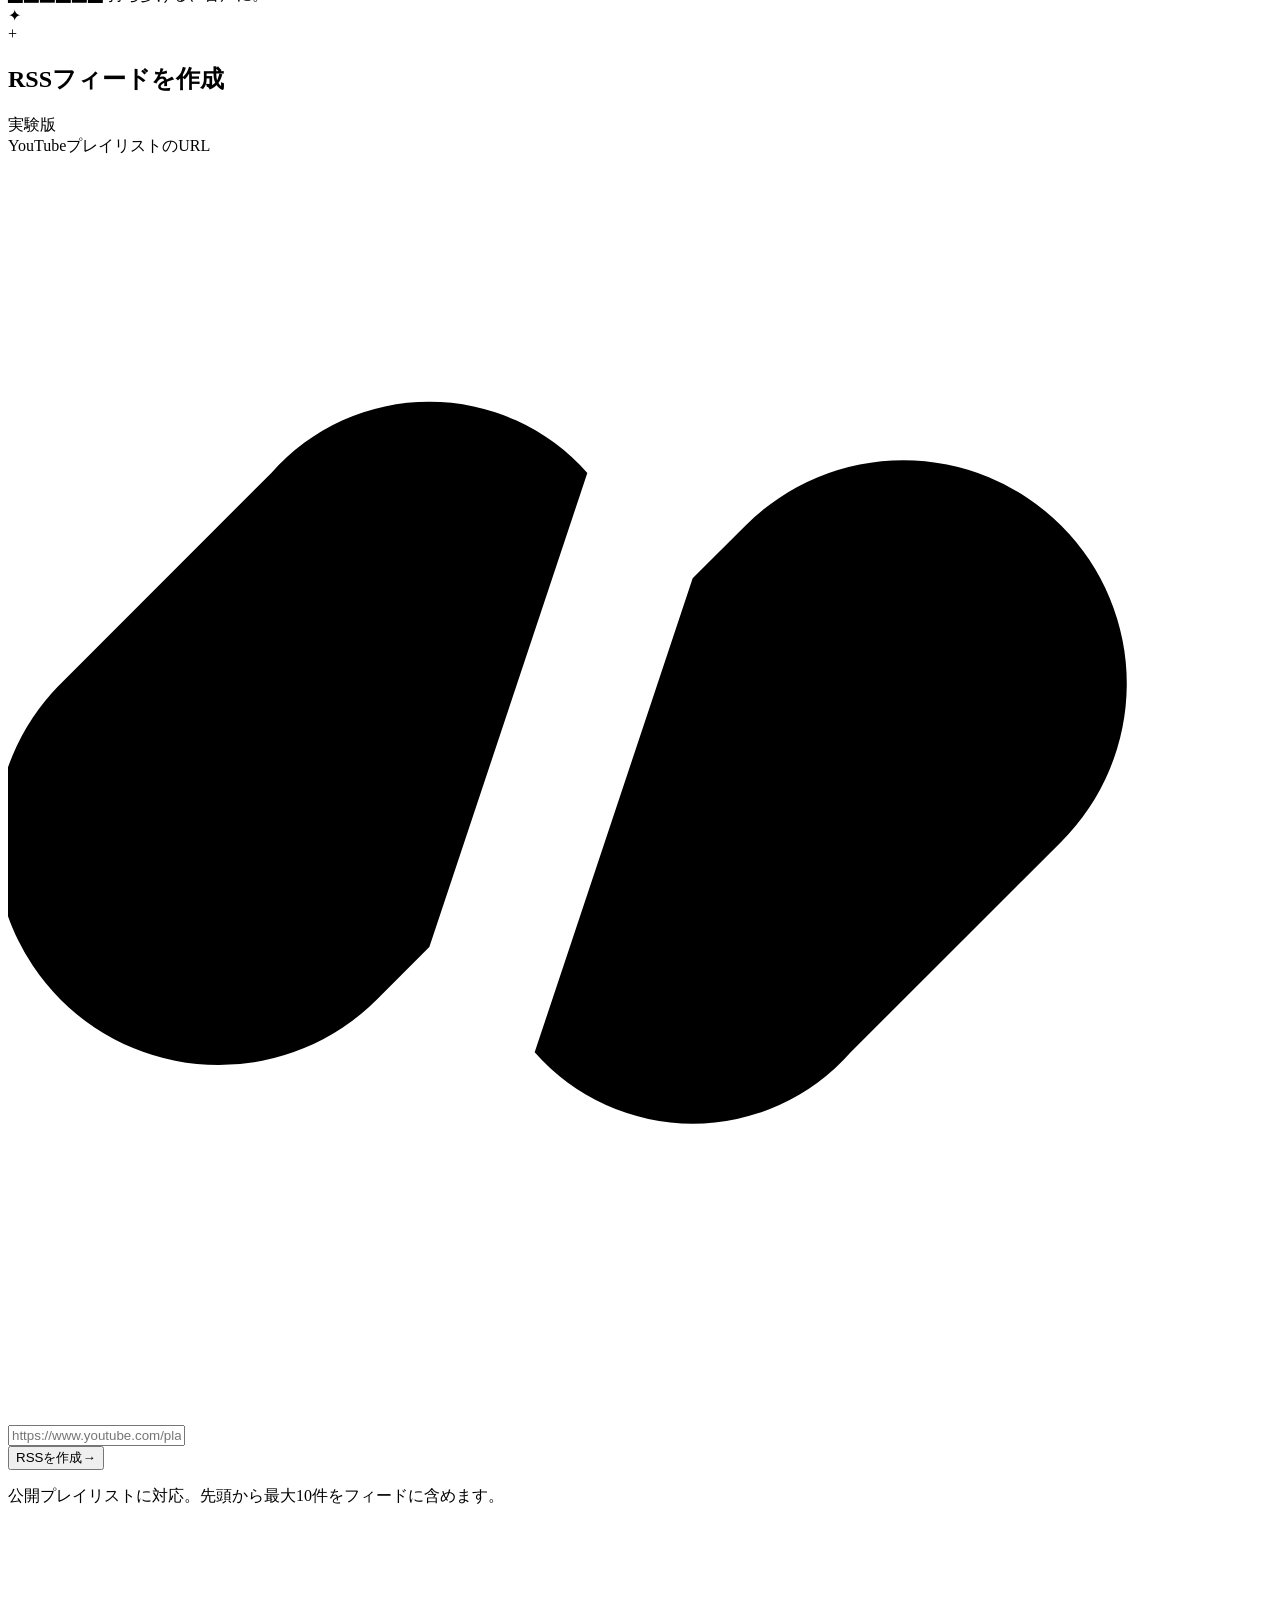
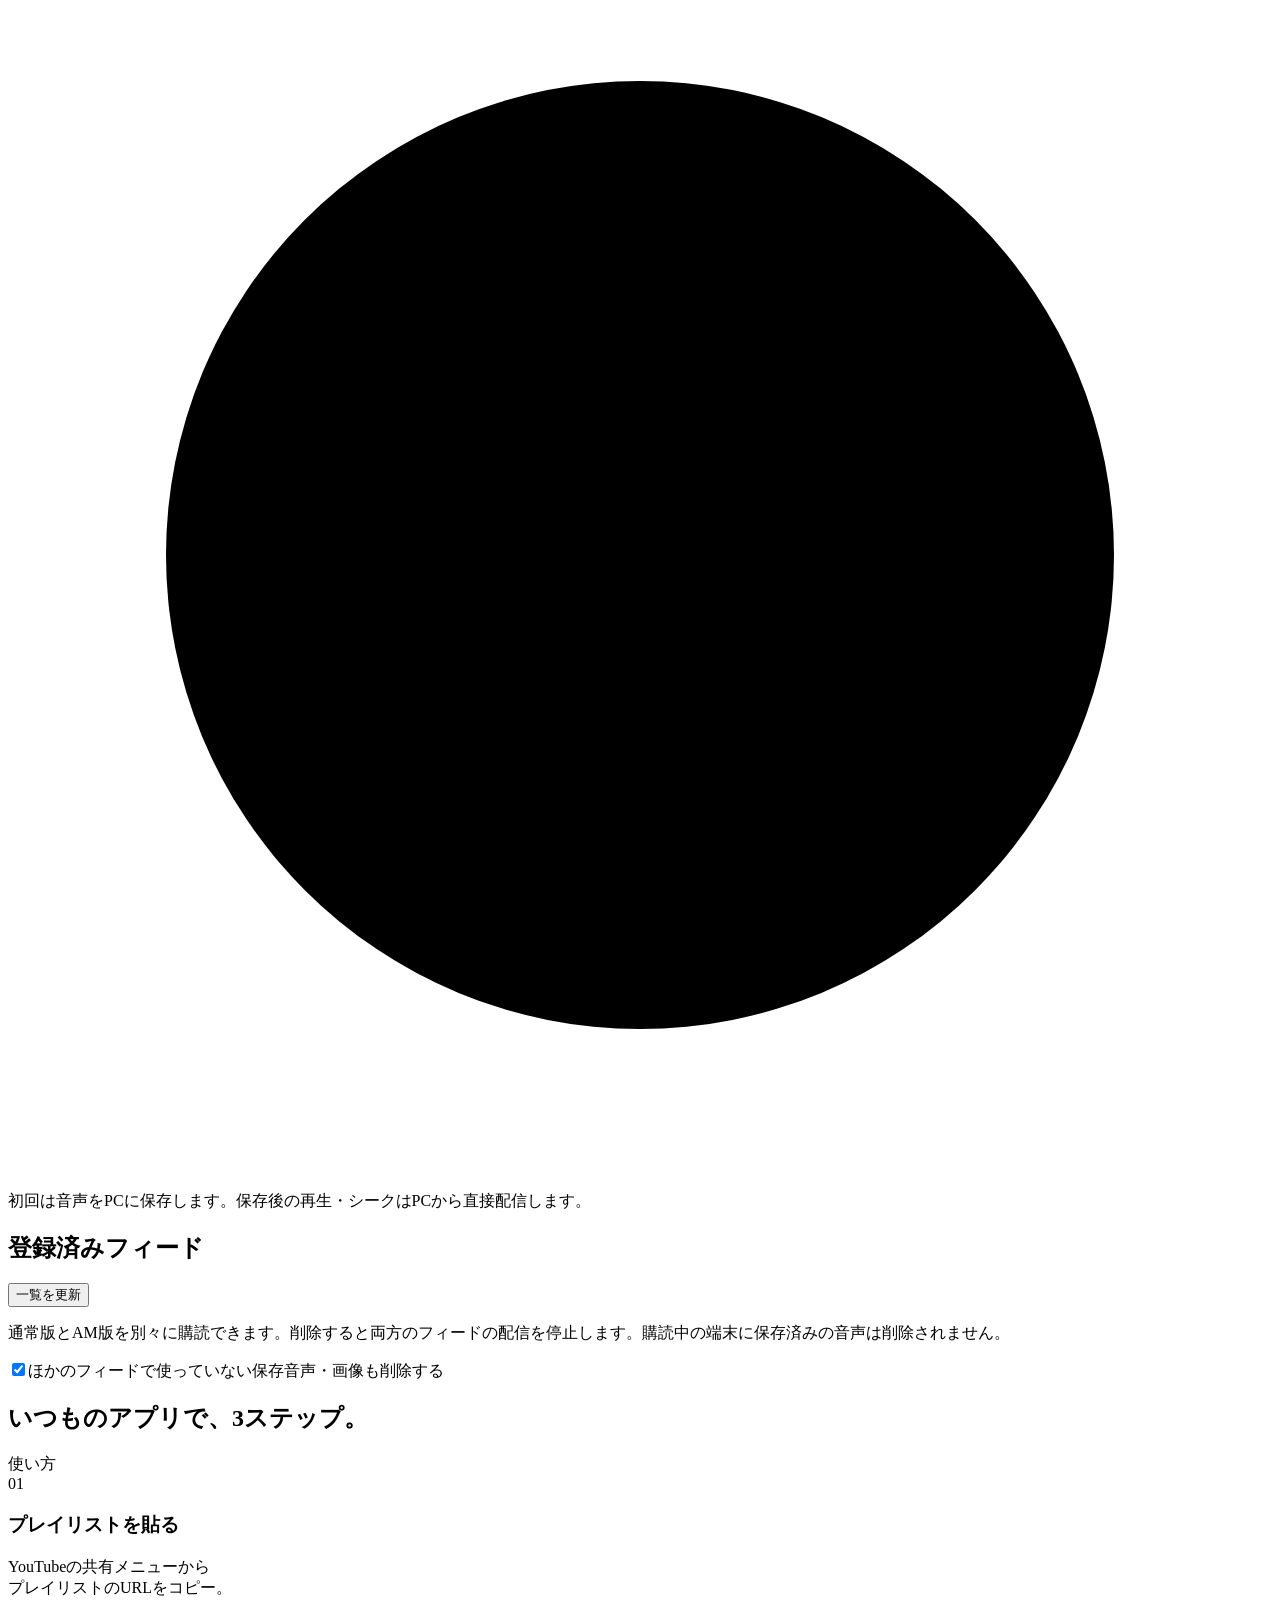
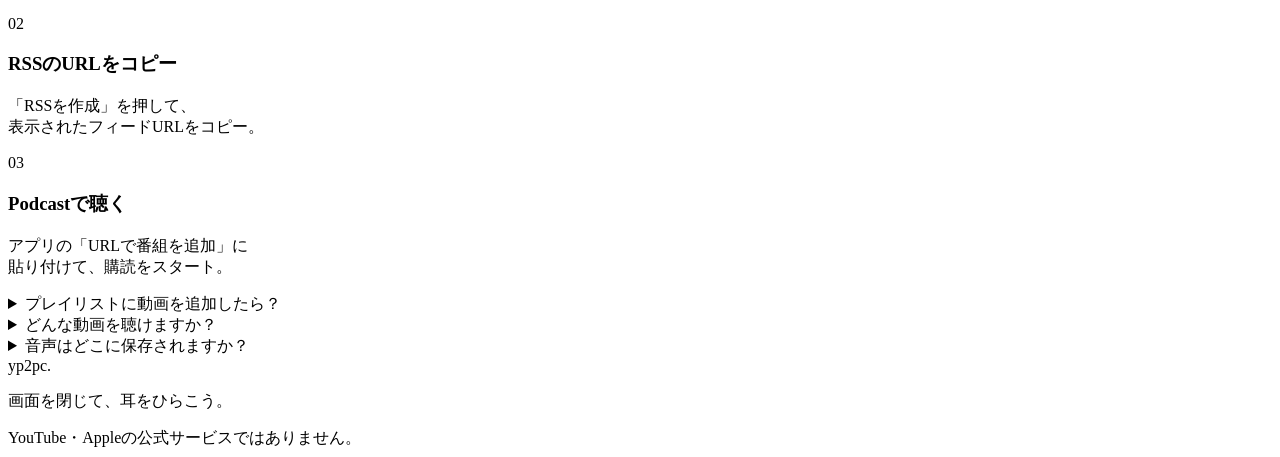
==== commit d0cf69ea: "通常音質とAMラジオ音質のRSSを分けて配信する" ====
--- a/public/index.html
+++ b/public/index.html
@@ -46,19 +46,22 @@
 
     <section id="result" class="result" aria-labelledby="result-title" hidden>
       <div class="result-heading"><div class="success-mark" aria-hidden="true">✓</div><div><p class="result-kicker">フィードの準備ができました</p><h2 id="result-title"></h2><p id="result-meta"></p></div></div>
-      <label for="feed-url">購読用RSS URL</label>
+      <label for="feed-url">通常音質のRSS URL</label>
       <div class="copy-row"><input id="feed-url" readonly aria-describedby="copy-status"><button id="copy-button" class="primary" type="button">URLをコピー</button></div>
       <p id="copy-status" role="status" aria-live="polite"></p>
+      <label for="am-feed-url">AMラジオ音質のRSS URL</label>
+      <div class="copy-row"><input id="am-feed-url" readonly aria-describedby="am-copy-status"><button id="am-copy-button" class="primary" type="button">AM版URLをコピー</button></div>
+      <p id="am-copy-status" class="input-hint" role="status" aria-live="polite">モノラル・帯域制限・軽い歪みとノイズを加えた別番組です。</p>
       <p id="local-warning" class="notice" hidden>LAN実験用のURLです。iPadをPCと同じネットワークに接続し、PCとサーバーを起動したままお使いください。localhostや127.0.0.1のURLは別の端末から利用できません。</p>
       <p id="partial-warning" class="notice" hidden></p>
-      <div class="result-actions"><a id="rss-link" target="_blank" rel="noopener">RSSを開く ↗</a><a id="youtube-link" target="_blank" rel="noopener">元のプレイリスト ↗</a></div>
+      <div class="result-actions"><a id="rss-link" target="_blank" rel="noopener">通常版RSS ↗</a><a id="am-rss-link" target="_blank" rel="noopener">AM版RSS ↗</a><a id="youtube-link" target="_blank" rel="noopener">元のプレイリスト ↗</a></div>
       <details class="listen"><summary>エピソードを確認・試聴する <span id="episode-count"></span></summary><ol id="episodes"></ol></details>
       <div class="apple-note"><strong>Apple Podcastsへの追加</strong><p>「ライブラリ」のメニューから「URLで番組を追加」を選び、このRSS URLを貼り付けてください。Macでは「ファイル」→「URLで番組を追加」を使います。</p><small>アプリへの直接購読用です。Apple Podcastsの公開カタログへの掲載を保証するものではありません。</small></div>
     </section>
 
     <section id="feed-management" class="result" aria-labelledby="management-title">
       <div class="management-heading"><h2 id="management-title">登録済みフィード</h2><button id="refresh-feeds" class="secondary" type="button">一覧を更新</button></div>
-      <p class="input-hint">削除したフィードは配信を停止します。購読中の端末に保存済みの音声は削除されません。</p>
+      <p class="input-hint">通常版とAM版を別々に購読できます。削除すると両方のフィードの配信を停止します。購読中の端末に保存済みの音声は削除されません。</p>
       <label class="delete-option"><input id="remove-media" type="checkbox" checked>ほかのフィードで使っていない保存音声・画像も削除する</label>
       <p id="management-status" role="status" aria-live="polite"></p>
       <ul id="managed-feeds" class="managed-feeds"></ul>
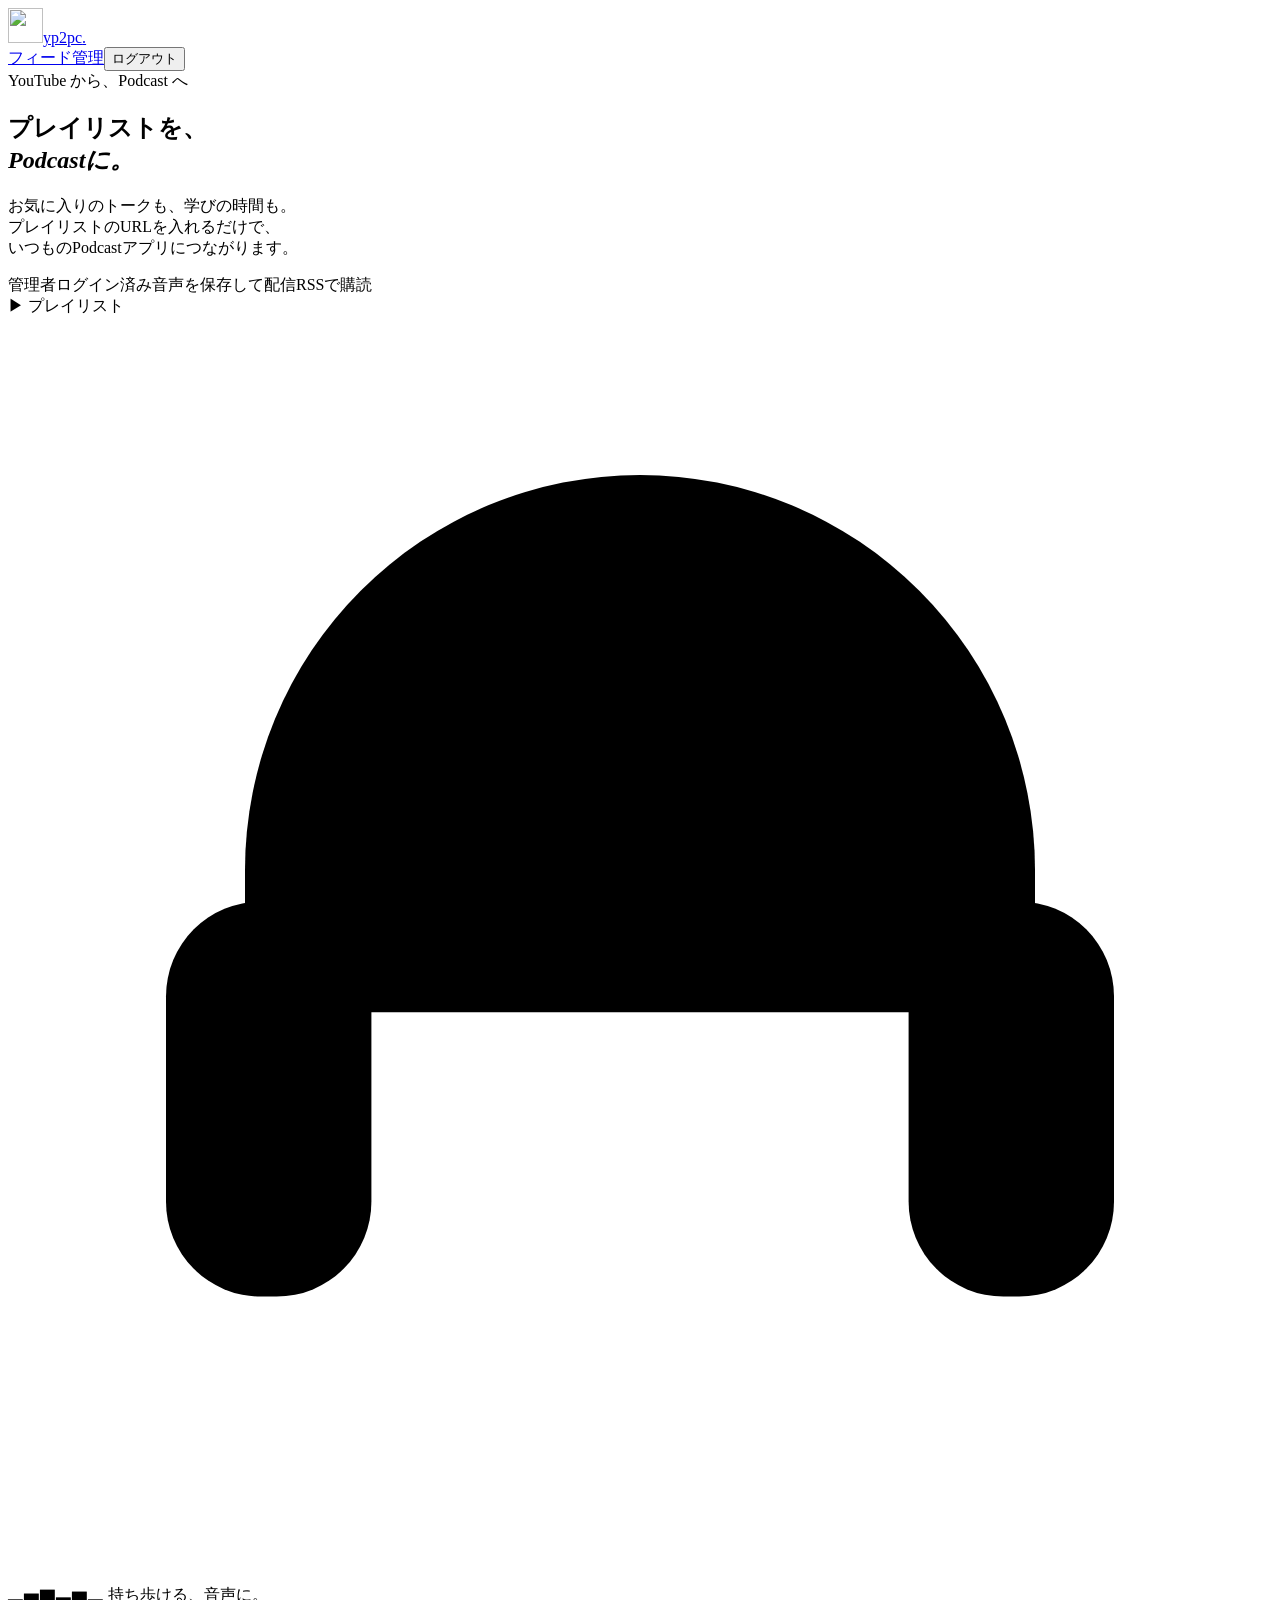
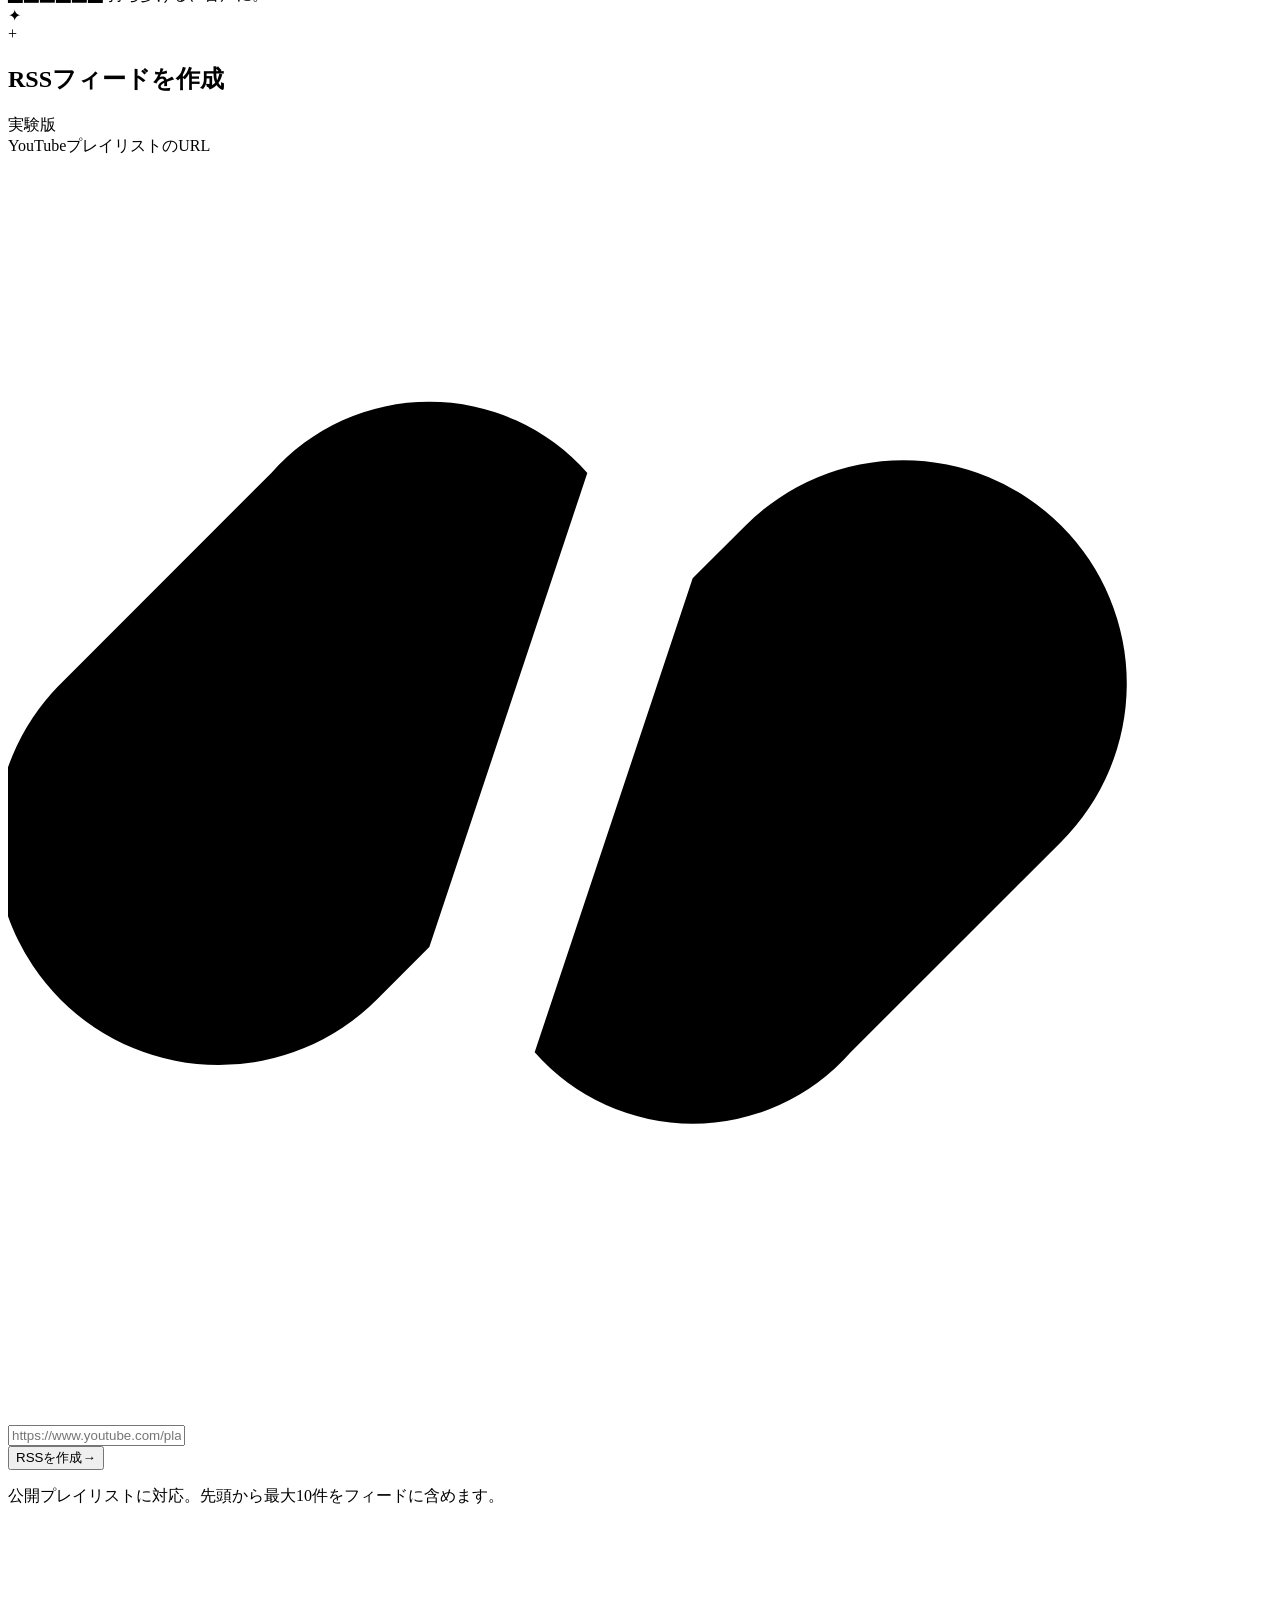
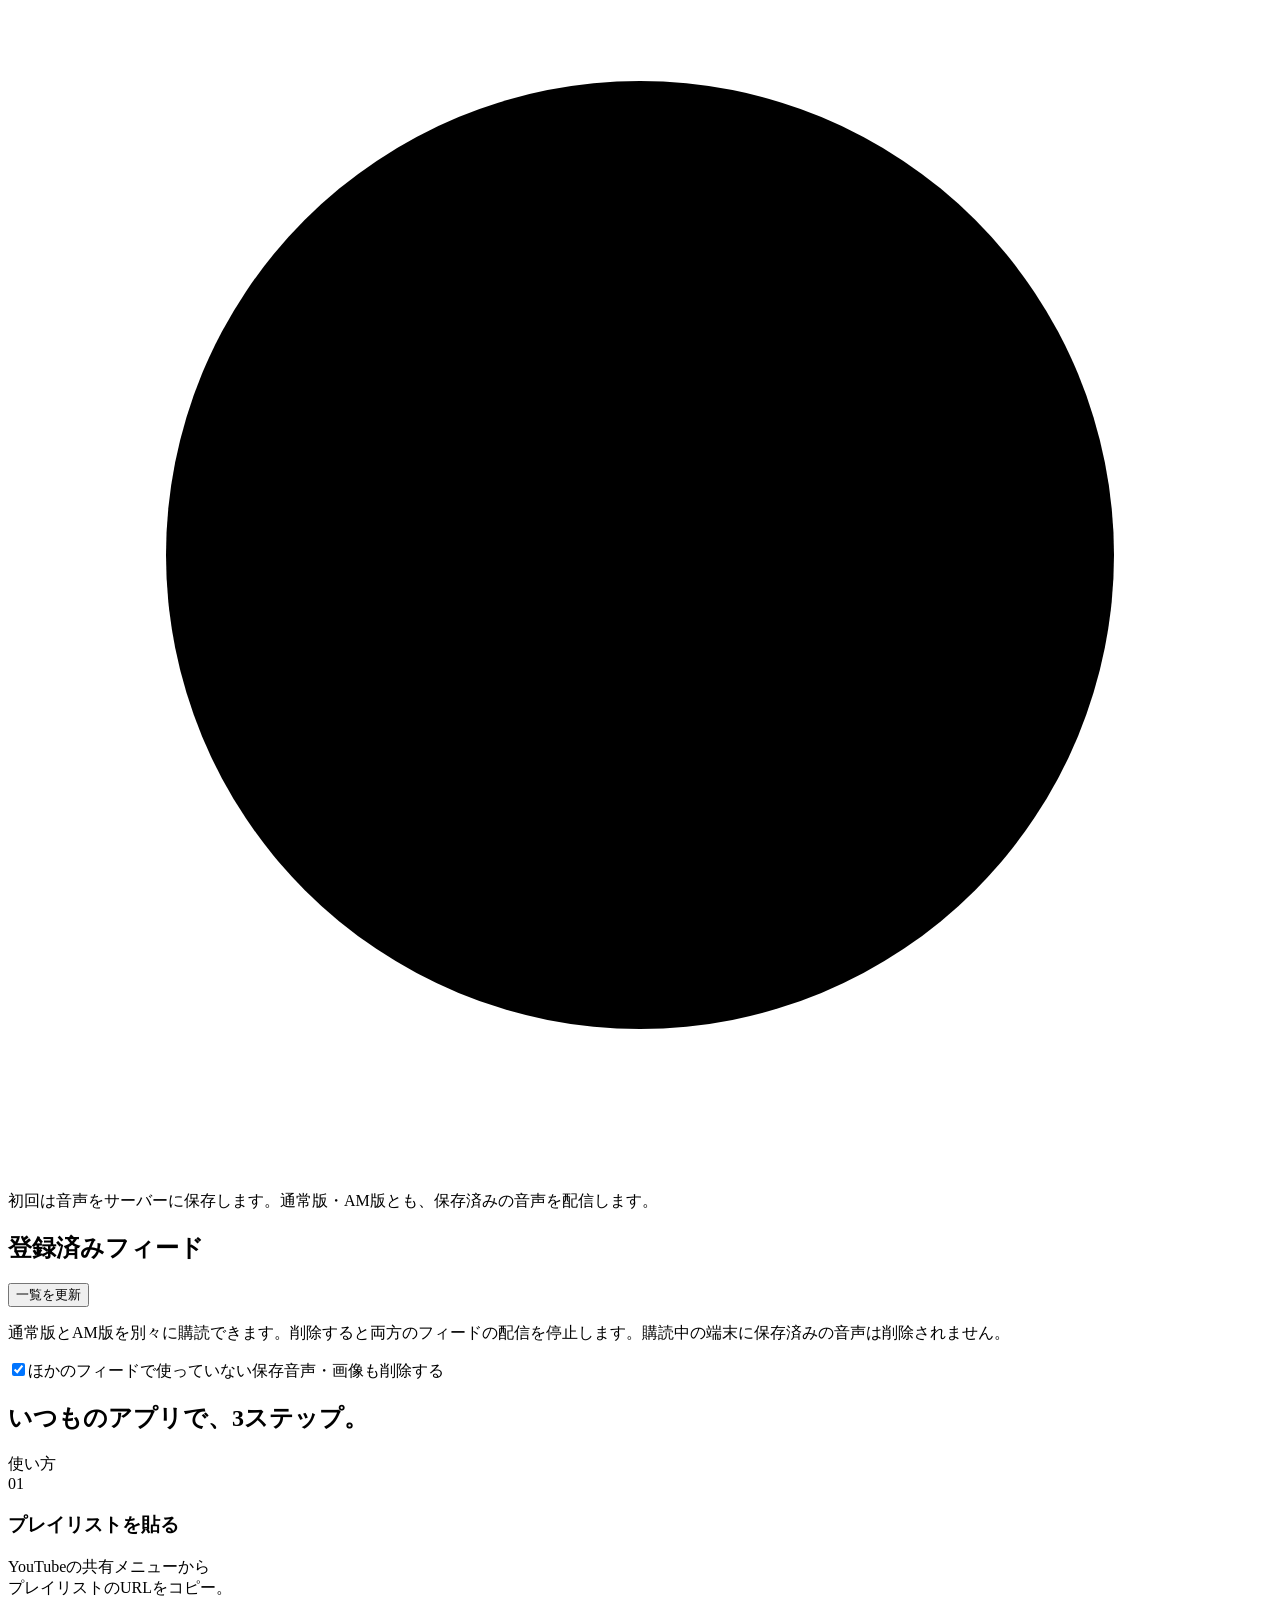
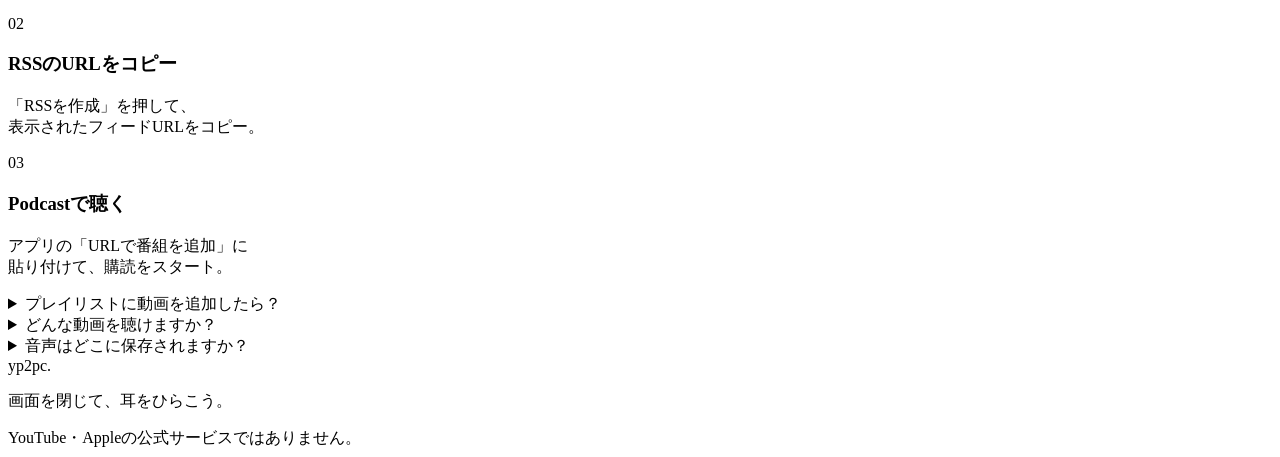
==== commit a1c9c90c: "未使用のハッシュ計算と旧構成の説明を整理する" ====
--- a/public/index.html
+++ b/public/index.html
@@ -41,7 +41,7 @@
       </form>
       <div id="progress" class="progress" role="status" hidden><span class="spinner" aria-hidden="true"></span><div><strong id="progress-title">音声とサムネイルを保存しています</strong><p>動画数によって数分かかります。この画面を開いたままお待ちください。</p></div></div>
       <p id="error" class="error-message" role="alert" hidden></p>
-      <div class="card-foot"><svg viewBox="0 0 20 20" aria-hidden="true"><circle cx="10" cy="10" r="7.5"/><path d="M10 9v5m0-8v1"/></svg><span id="storage-note">初回は音声をPCに保存します。保存後の再生・シークはPCから直接配信します。</span></div>
+      <div class="card-foot"><svg viewBox="0 0 20 20" aria-hidden="true"><circle cx="10" cy="10" r="7.5"/><path d="M10 9v5m0-8v1"/></svg><span id="storage-note">初回は音声をサーバーに保存します。通常版・AM版とも、保存済みの音声を配信します。</span></div>
     </section>
 
     <section id="result" class="result" aria-labelledby="result-title" hidden>
@@ -71,7 +71,7 @@
       <div class="section-heading"><h2 id="how-title">いつものアプリで、3ステップ。</h2><span>使い方</span></div>
       <div class="steps"><article><span class="step-number">01</span><h3>プレイリストを貼る</h3><p>YouTubeの共有メニューから<br>プレイリストのURLをコピー。</p></article><article><span class="step-number">02</span><h3>RSSのURLをコピー</h3><p>「RSSを作成」を押して、<br>表示されたフィードURLをコピー。</p></article><article><span class="step-number">03</span><h3>Podcastで聴く</h3><p>アプリの「URLで番組を追加」に<br>貼り付けて、購読をスタート。</p></article></div>
     </section>
-    <section class="faq" aria-label="利用について"><details><summary>プレイリストに動画を追加したら？</summary><p>アプリがRSSを再取得すると、最新のプレイリストを確認します。対象はプレイリストの先頭から最大10件です。新しい動画が末尾に追加される場合は、YouTube側で並び順を変更してください。反映には本サービスのキャッシュ（最大5分）とアプリの更新間隔が影響します。</p></details><details><summary>どんな動画を聴けますか？</summary><p>公開動画のうち、M4A音声を取得できるものに対応します。非公開・年齢制限・メンバー限定・配信中のライブなどには対応していません。取得できなかった動画は結果に表示されます。利用できる権利・許可のあるコンテンツでお使いください。</p></details><details><summary>音声はどこに保存されますか？</summary><p id="storage-faq">音声と動画サムネイルは、このサーバーのディスクに保存します。保存済みの音声はYouTubeに再接続せず配信します。初回の取得には時間がかかります。PCの停止・スリープ中は利用できません。</p></details></section>
+    <section class="faq" aria-label="利用について"><details><summary>プレイリストに動画を追加したら？</summary><p>現在の運用では15分間隔でプレイリストを確認し、通常版とAM版の音声を準備します。対象は先頭から最大10件です。新しい動画はYouTube側で先頭に並べてください。Podcastへの反映にはアプリの更新間隔も影響します。</p></details><details><summary>どんな動画を聴けますか？</summary><p>公開動画のうち、M4A音声を取得できるものに対応します。非公開・年齢制限・メンバー限定・配信中のライブなどには対応していません。取得できなかった動画は結果に表示されます。利用できる権利・許可のあるコンテンツでお使いください。</p></details><details><summary>音声はどこに保存されますか？</summary><p id="storage-faq">音声と動画サムネイルは配信サーバーに保存します。現在はOCIから配信し、YouTubeへの接続は自宅のプロキシを経由します。自宅が停止しても保存済みの音声は再生できますが、新規取得と更新はできません。</p></details></section>
   </main>
   <footer><span class="footer-brand">yp2pc.</span><p>画面を閉じて、耳をひらこう。</p><span>YouTube・Appleの公式サービスではありません。</span></footer>
 </body>
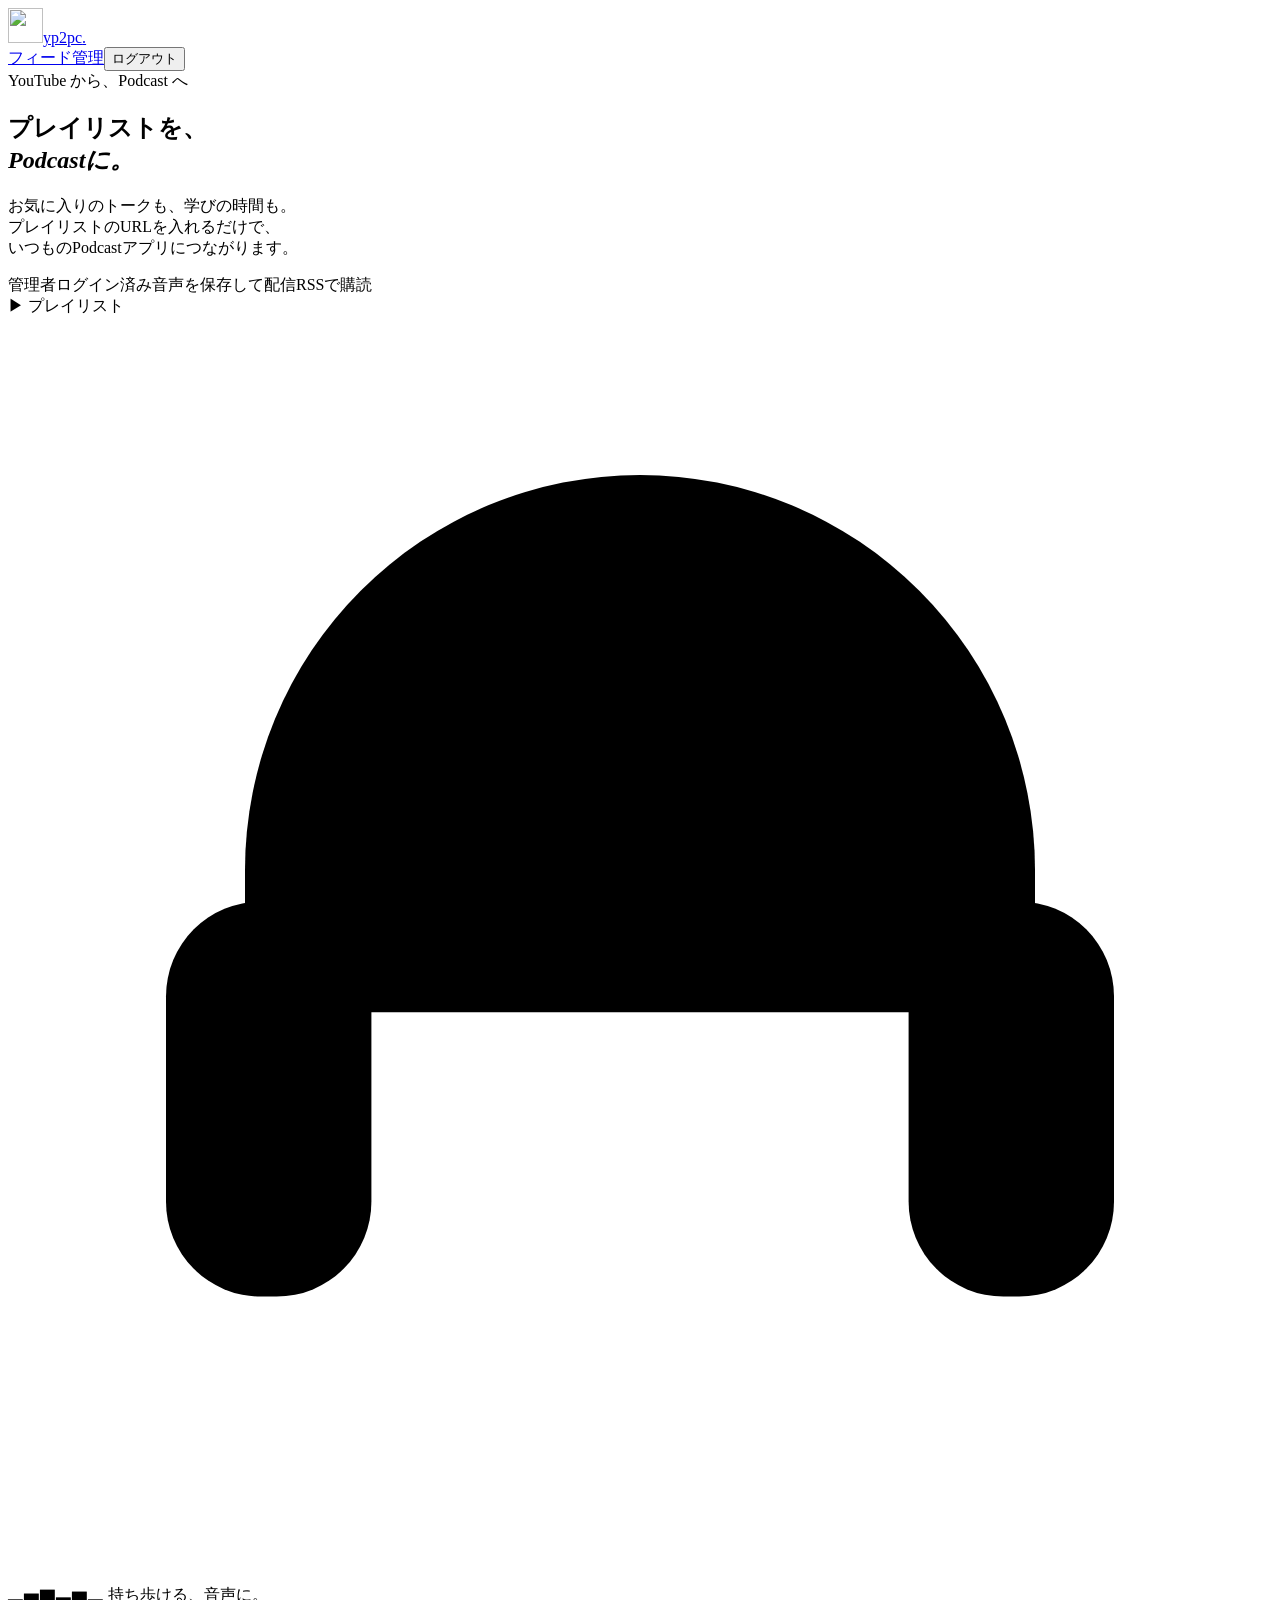
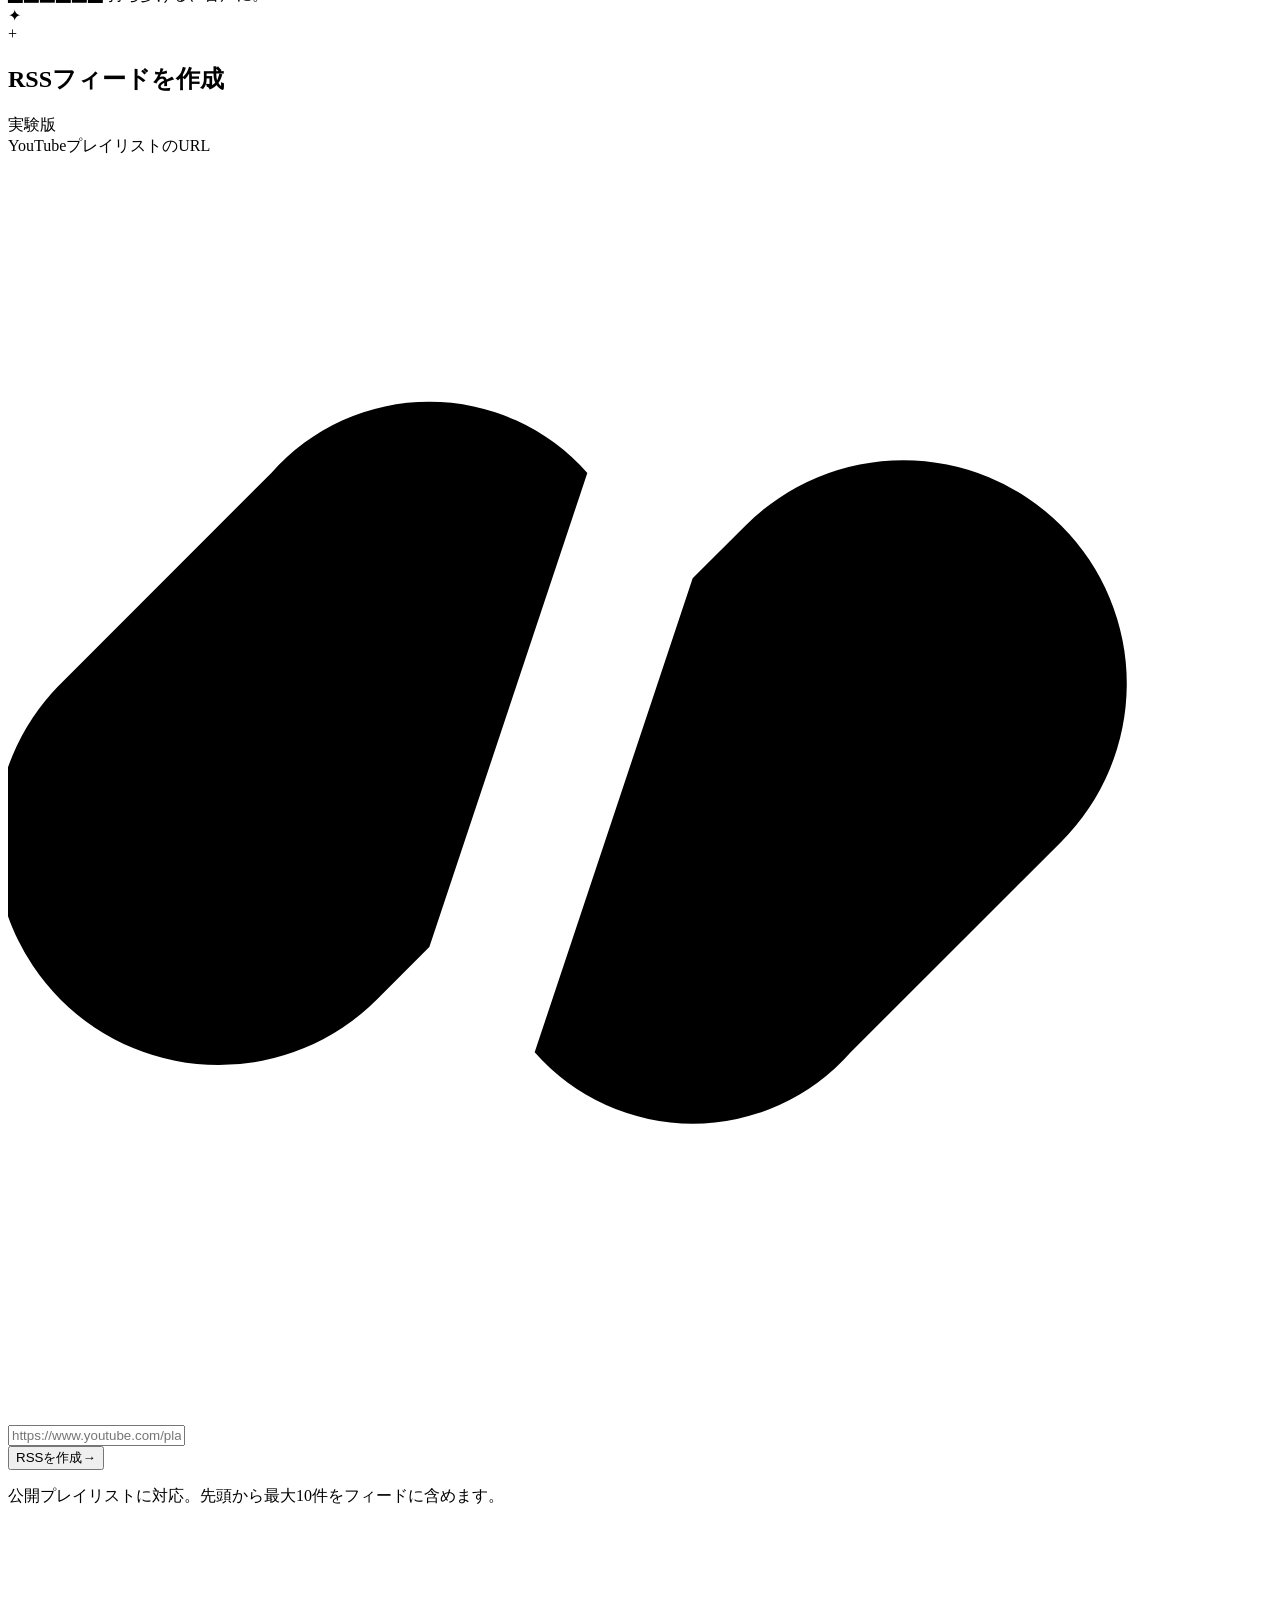
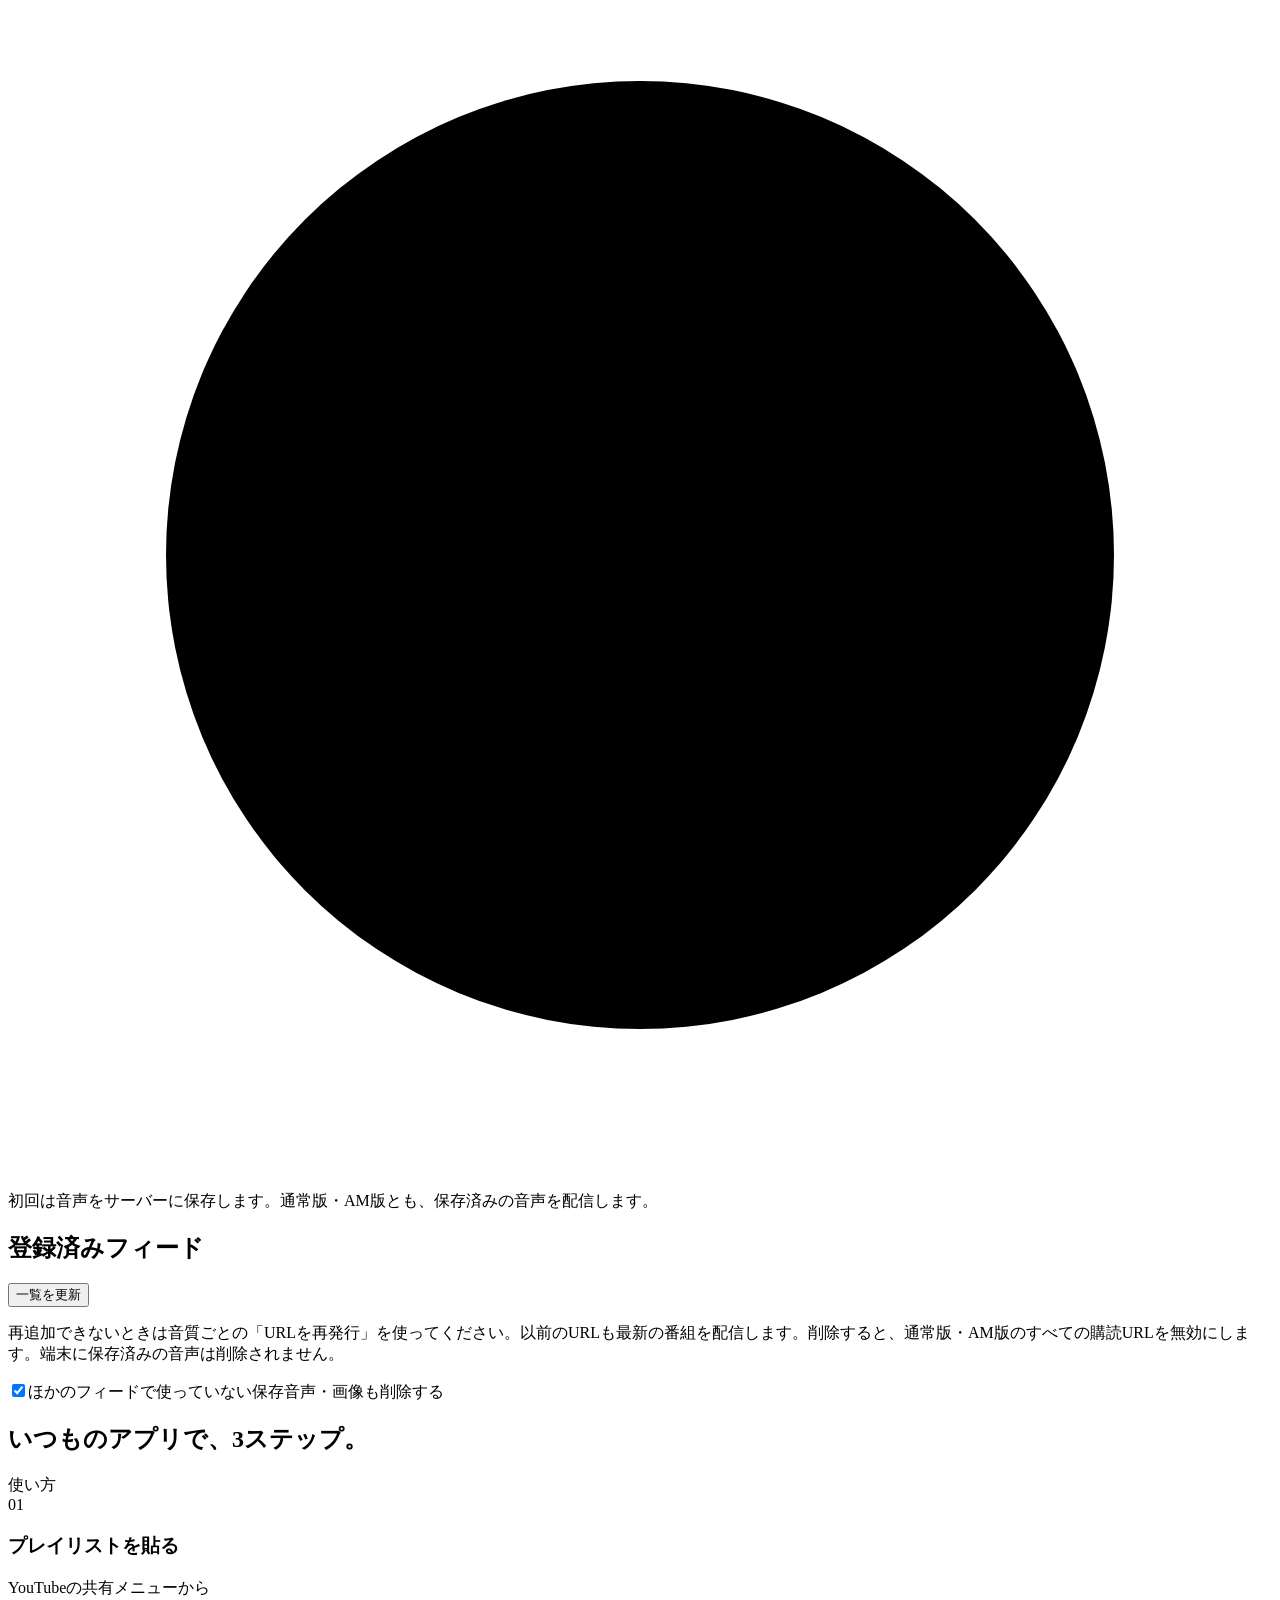
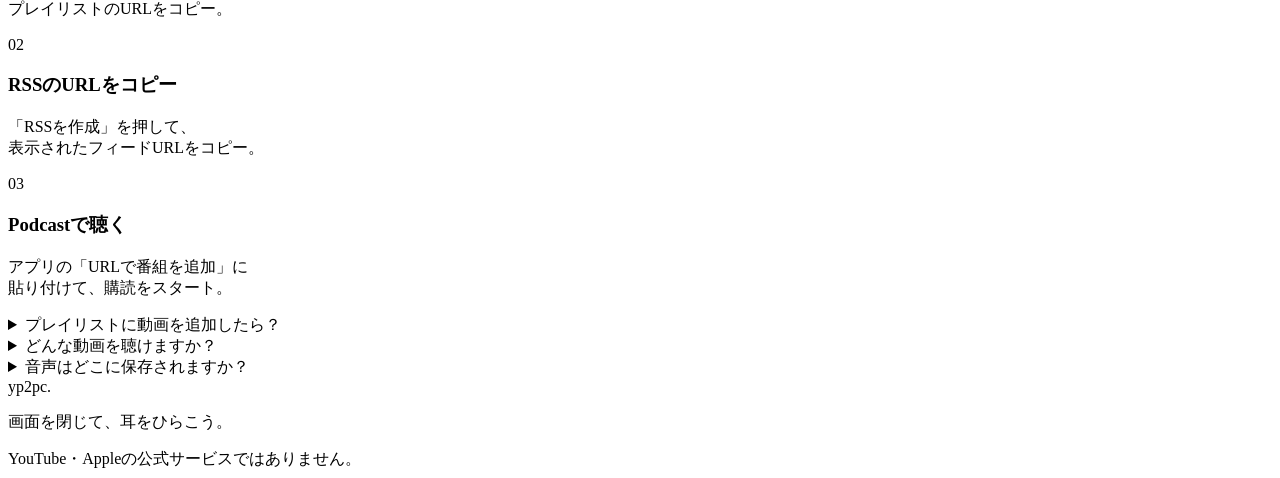
==== commit 64427656: "購読URLの永続管理と音質別の再発行機能を追加する" ====
--- a/public/index.html
+++ b/public/index.html
@@ -61,7 +61,7 @@
 
     <section id="feed-management" class="result" aria-labelledby="management-title">
       <div class="management-heading"><h2 id="management-title">登録済みフィード</h2><button id="refresh-feeds" class="secondary" type="button">一覧を更新</button></div>
-      <p class="input-hint">通常版とAM版を別々に購読できます。削除すると両方のフィードの配信を停止します。購読中の端末に保存済みの音声は削除されません。</p>
+      <p class="input-hint">再追加できないときは音質ごとの「URLを再発行」を使ってください。以前のURLも最新の番組を配信します。削除すると、通常版・AM版のすべての購読URLを無効にします。端末に保存済みの音声は削除されません。</p>
       <label class="delete-option"><input id="remove-media" type="checkbox" checked>ほかのフィードで使っていない保存音声・画像も削除する</label>
       <p id="management-status" role="status" aria-live="polite"></p>
       <ul id="managed-feeds" class="managed-feeds"></ul>
